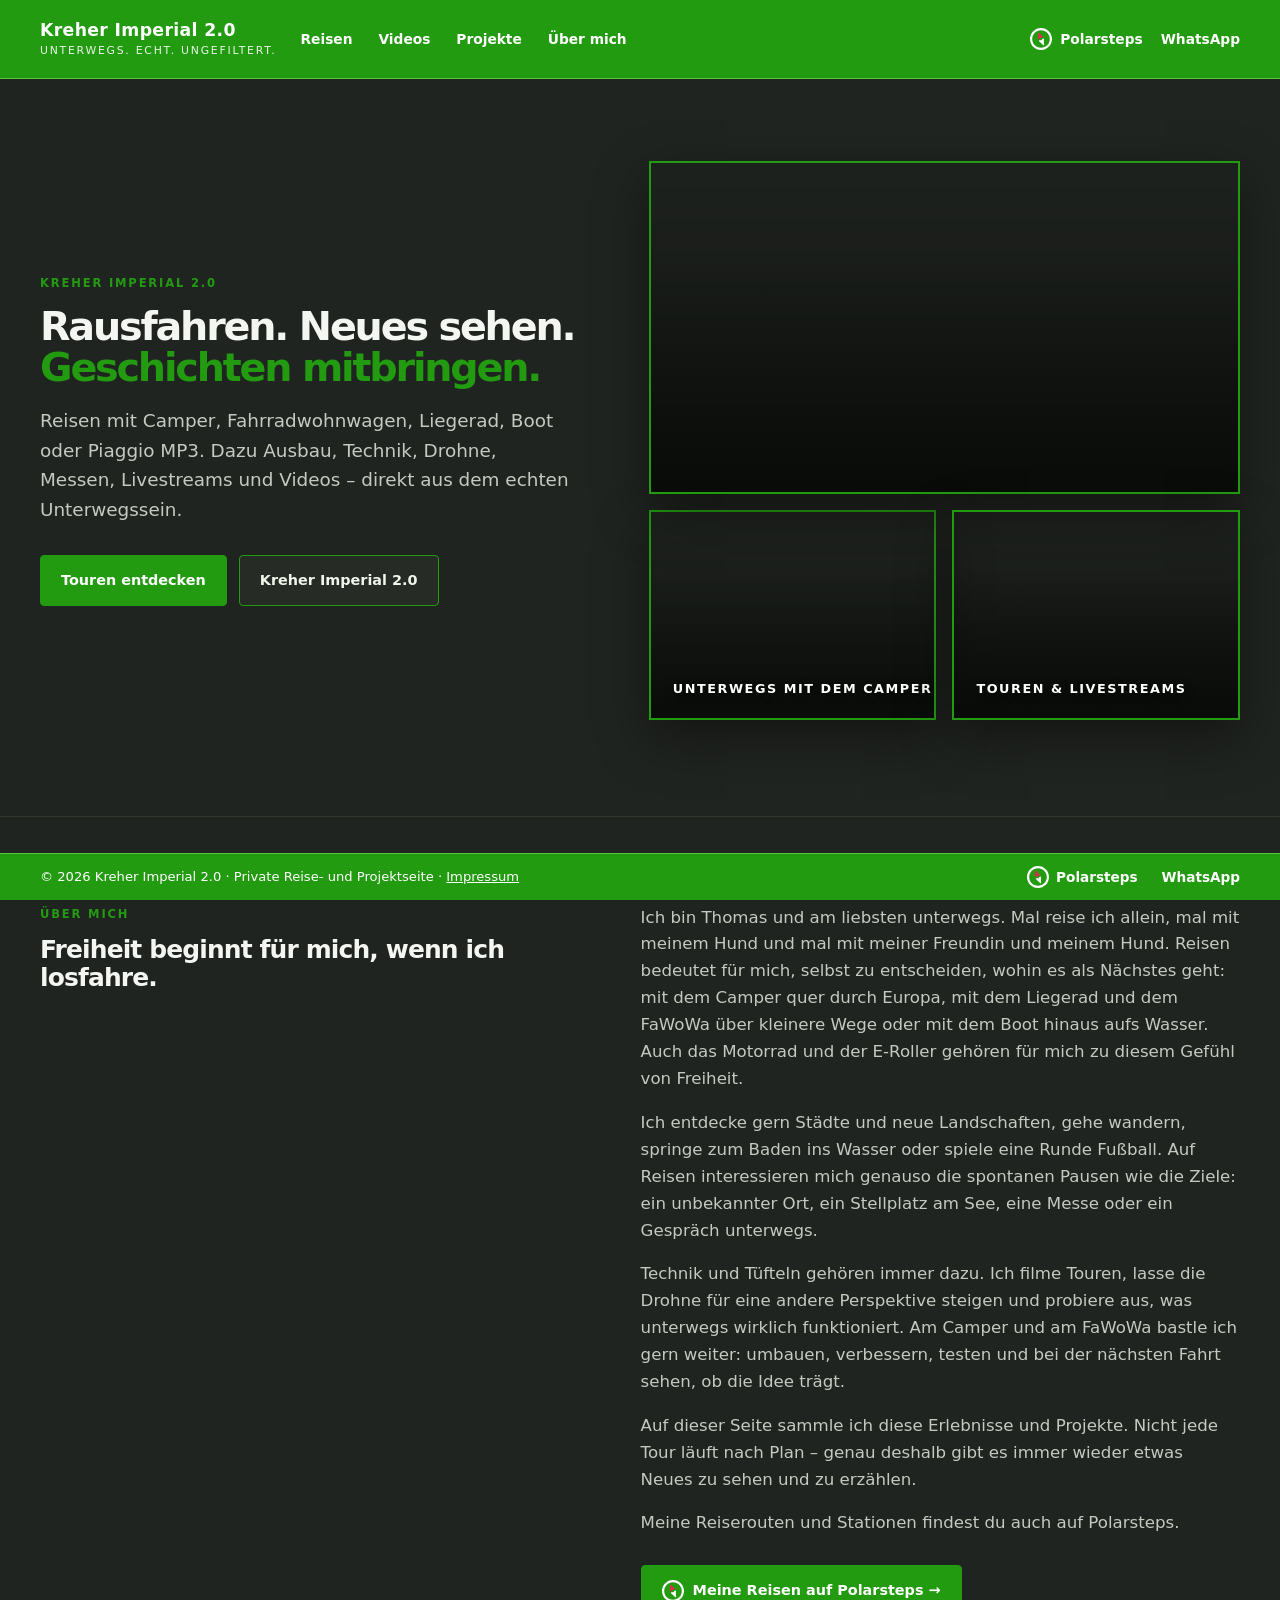
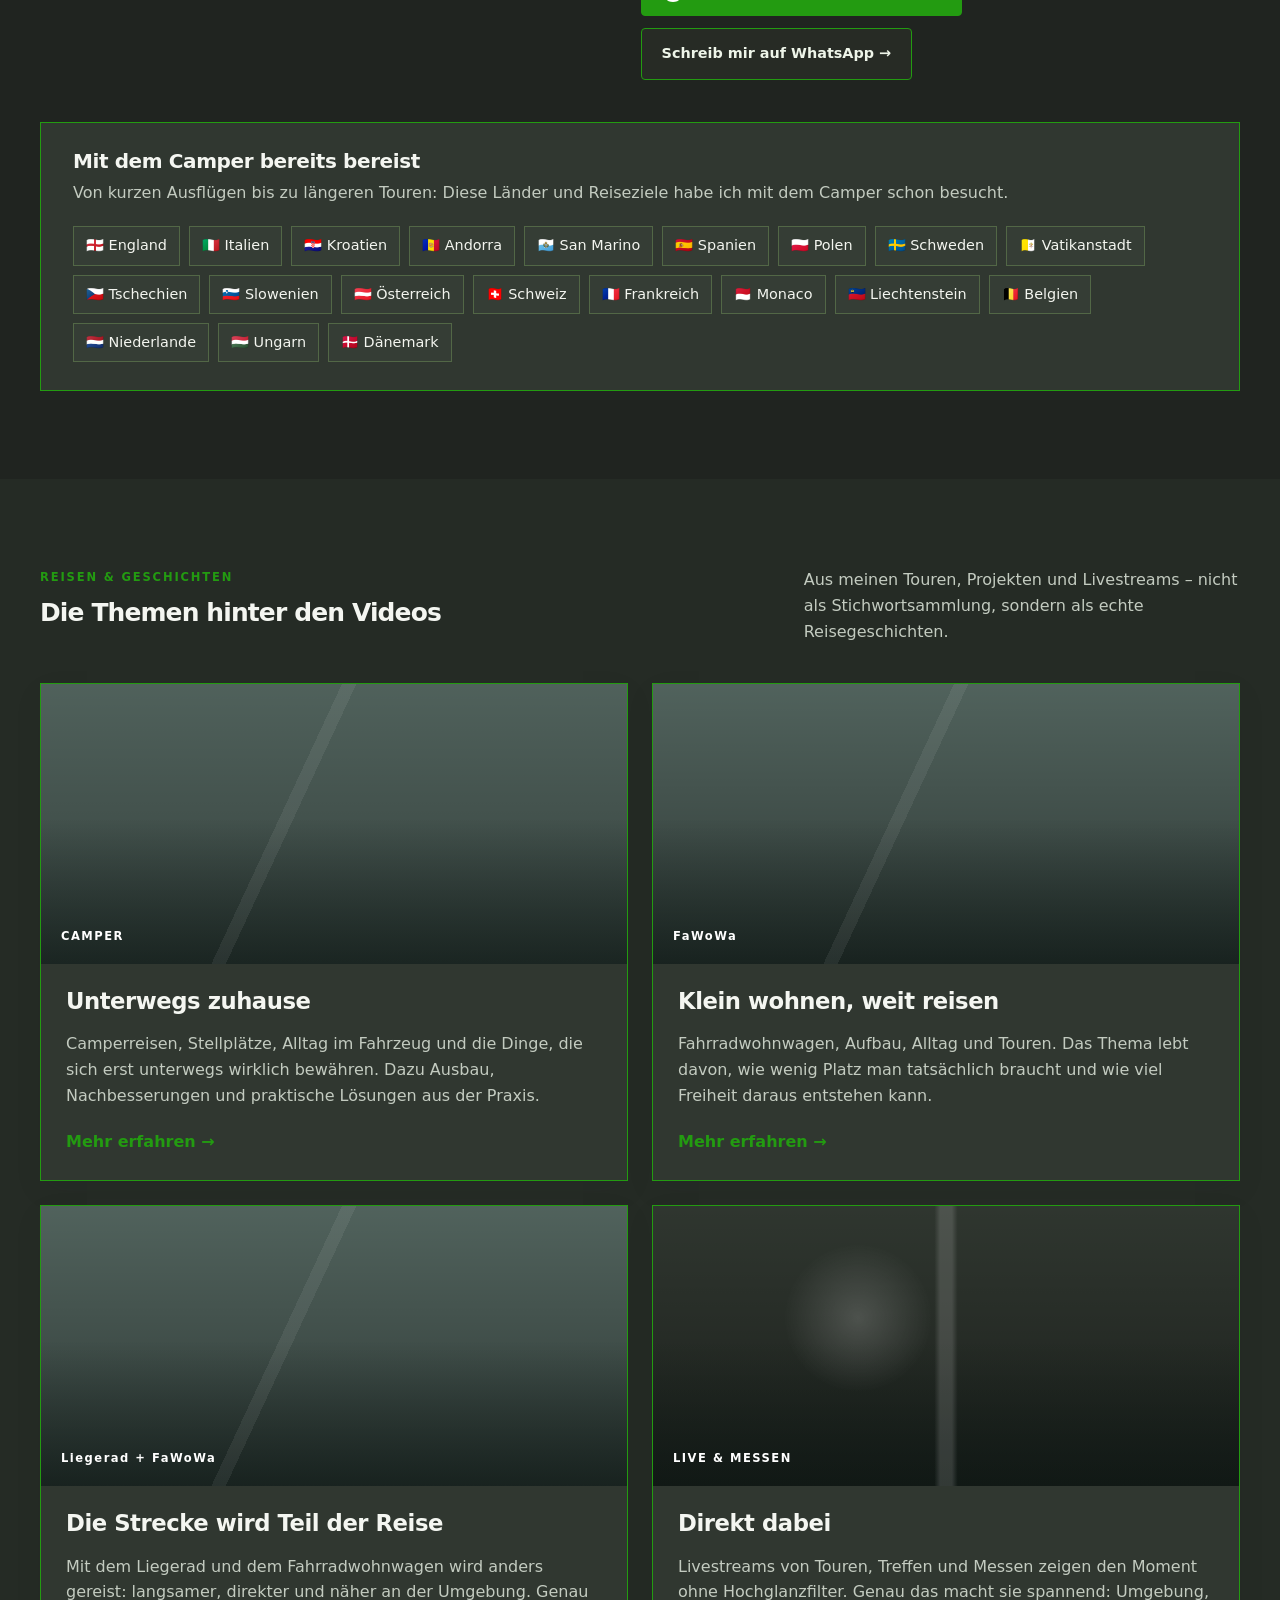
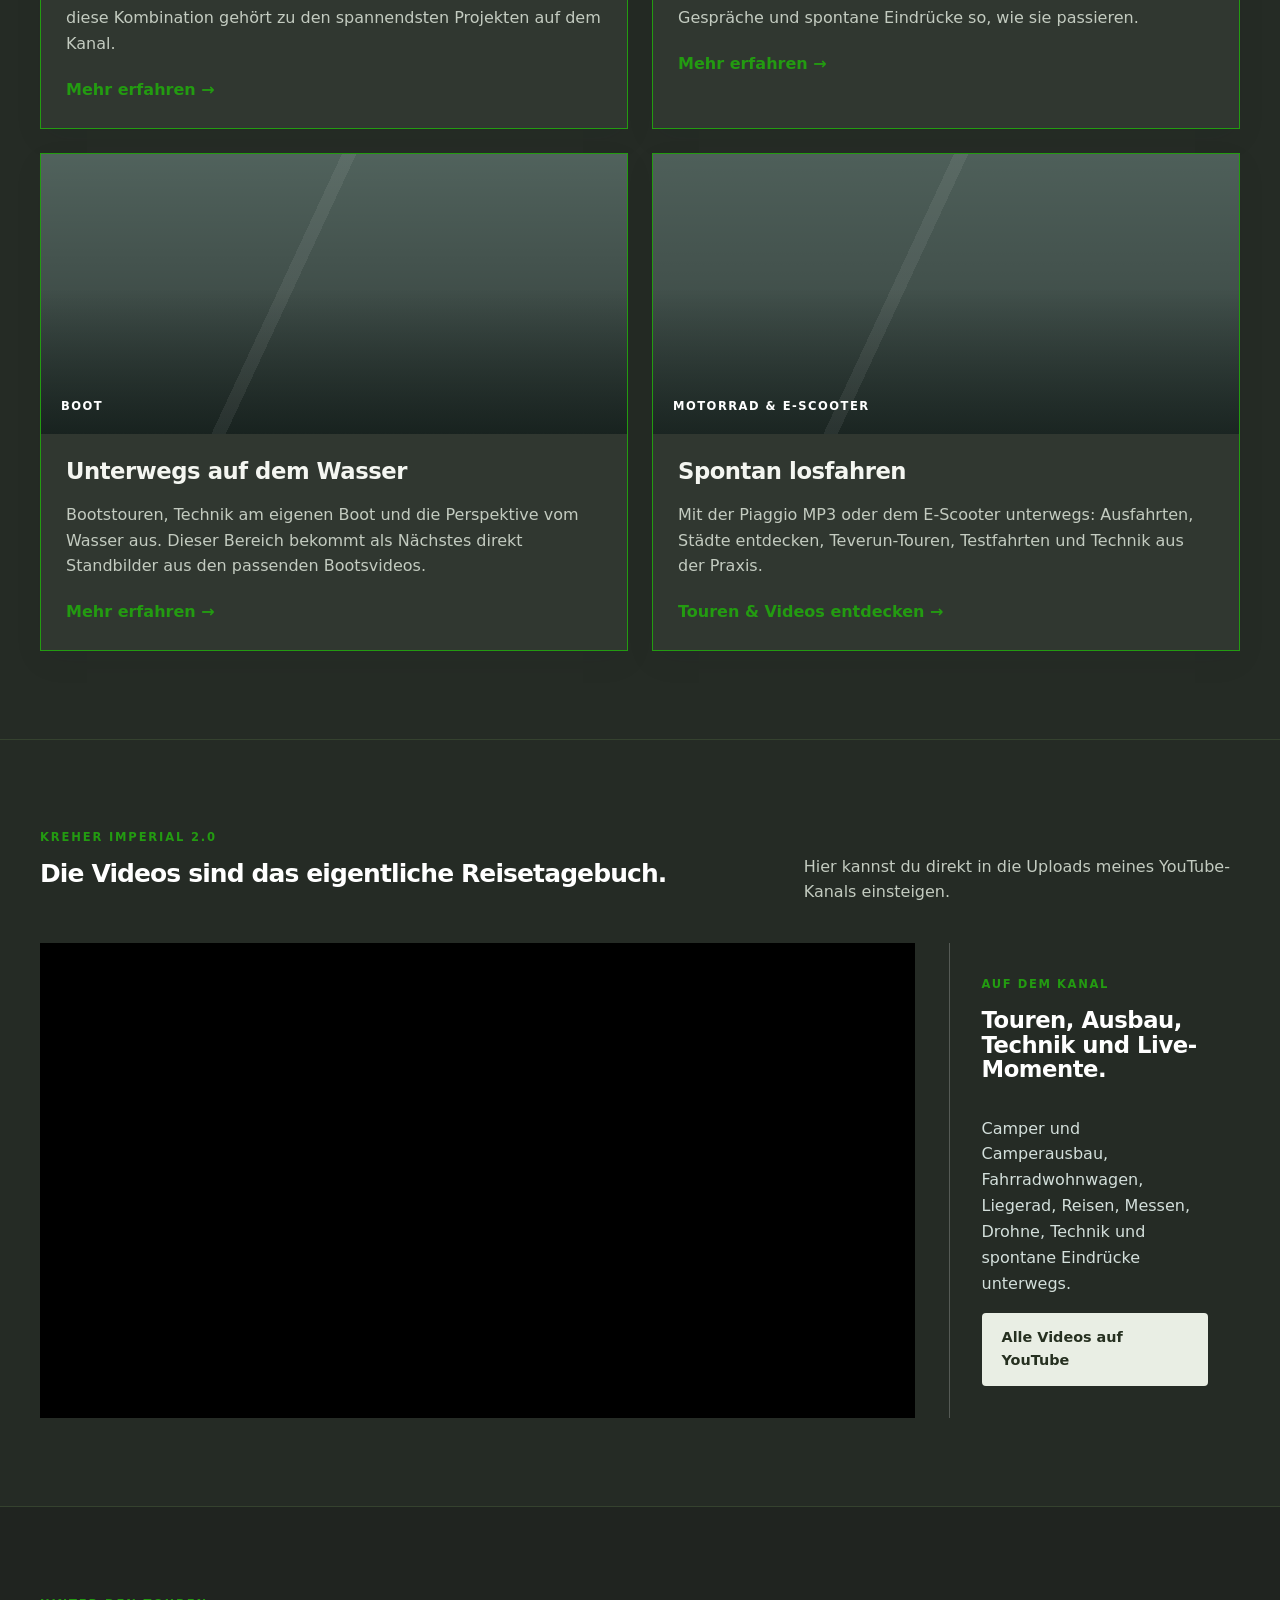
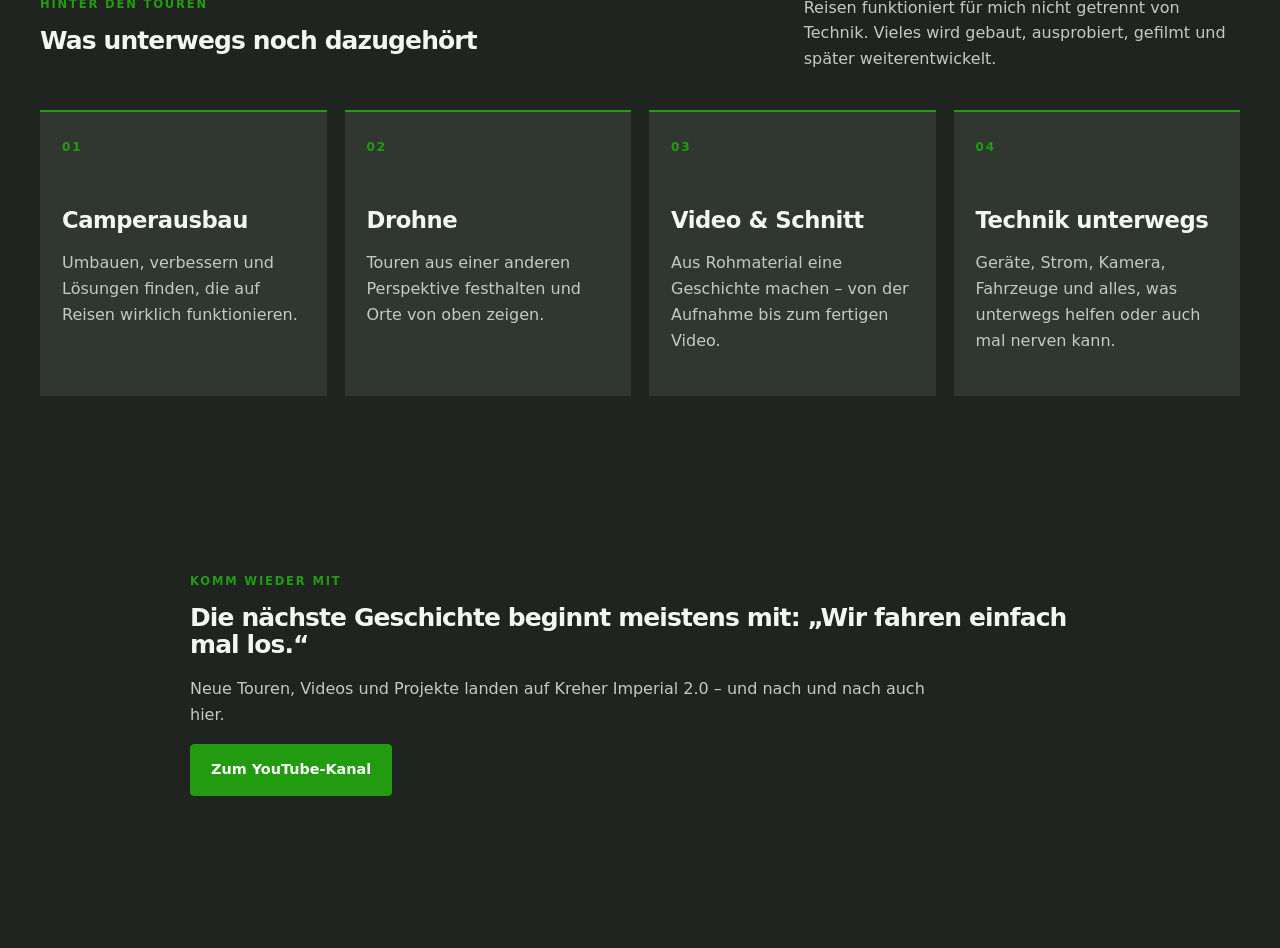
==== index.html @ 3fa36426 "Replace old video iframe with new video iframe" ====
<!doctype html>
<html lang="de">
<head>
<meta charset="utf-8">
<meta name="viewport" content="width=device-width,initial-scale=1">
<link rel="icon" type="image/svg+xml" href="favicon.svg?v=5">
<link rel="manifest" href="site.webmanifest">
<meta name="application-name" content="Kreher Imperial 2.0">
<meta name="apple-mobile-web-app-title" content="Kreher Imperial 2.0">
<meta name="theme-color" content="#239B11">
<meta name="description" content="Kreher Imperial 2.0 – Reisen mit Camper, Fahrradwohnwagen, Liegerad, Boot und Piaggio MP3. Touren, Livestreams, Videos und Projekte.">
<title>Kreher Imperial 2.0 | Komm mit auf Tour</title>
<link rel="stylesheet" href="styles.css?v=34">
</head>
<body>
<header class="site-header">
  <div class="wrap nav-wrap">
    <a class="brand" href="#top"><strong>Kreher Imperial 2.0</strong><span>Unterwegs. Echt. Ungefiltert.</span></a>
    <button class="menu-toggle" aria-expanded="false" aria-controls="mainnav">Menü</button>
    <nav id="mainnav" class="mainnav">
      <a href="#stories">Reisen</a>
      <a href="#video">Videos</a>
      <a href="#projekte">Projekte</a>
      <a href="#about">Über mich</a>
    </nav>
  </div>
</header>

<main id="top">
<section class="hero">
  <div class="wrap hero-grid">
    <div class="hero-copy">
      <p class="eyebrow">Kreher Imperial 2.0</p>
      <h1>Rausfahren. Neues sehen.<br><span>Geschichten mitbringen.</span></h1>
      <p class="lead">Reisen mit Camper, Fahrradwohnwagen, Liegerad, Boot oder Piaggio MP3. Dazu Ausbau, Technik, Drohne, Messen, Livestreams und Videos – direkt aus dem echten Unterwegssein.</p>
      <div class="actions">
        <a class="btn btn-primary" href="#stories">Touren entdecken</a>
        <a class="btn btn-secondary" href="https://www.youtube.com/@Kreher-Imperial-2.0" target="_blank" rel="noopener">Kreher Imperial 2.0</a>
      </div>
    </div>
    <div class="hero-media" aria-label="Reisefotografie">
      <a class="hero-shot shot-main" href="camper.html"><span>Unterwegs mit dem Camper</span></a>
      <div class="hero-shot shot-small-a hero-latest-video" aria-label="Neuestes Video: Neuer Controller">
<iframe id="hero-latest-player" src="https://www.youtube.com/embed/ac0qW1LdM8Q?autoplay=1&amp;mute=1&amp;playsinline=1&amp;cc_load_policy=0&amp;rel=0&amp;enablejsapi=1&amp;origin=https%3A%2F%2Fthomas-reh.de" title="Neuestes Video: Neuer Controller" allow="autoplay; encrypted-media; picture-in-picture; fullscreen" sandbox="allow-scripts allow-same-origin allow-presentation" allowfullscreen style="position:absolute;inset:0;width:100%;height:100%;border:0;z-index:2;"></iframe></div>
      <a class="hero-shot shot-small-b" href="live-messen.html"><span>Touren & Livestreams</span></a>
    </div>
  </div>
</section>

<section class="section intro" id="about">
  <div class="wrap">
    <div class="intro-grid">
      <div>
        <p class="eyebrow">Über mich</p>
        <h2>Freiheit beginnt für mich, wenn ich losfahre.</h2>
      </div>
      <div class="prose">
        <p>Ich bin Thomas und am liebsten unterwegs. Mal reise ich allein, mal mit meinem Hund und mal mit meiner Freundin und meinem Hund. Reisen bedeutet für mich, selbst zu entscheiden, wohin es als Nächstes geht: mit dem Camper quer durch Europa, mit dem Liegerad und dem FaWoWa über kleinere Wege oder mit dem Boot hinaus aufs Wasser. Auch das Motorrad und der E-Roller gehören für mich zu diesem Gefühl von Freiheit.</p>
        <p>Ich entdecke gern Städte und neue Landschaften, gehe wandern, springe zum Baden ins Wasser oder spiele eine Runde Fußball. Auf Reisen interessieren mich genauso die spontanen Pausen wie die Ziele: ein unbekannter Ort, ein Stellplatz am See, eine Messe oder ein Gespräch unterwegs.</p>
        <p>Technik und Tüfteln gehören immer dazu. Ich filme Touren, lasse die Drohne für eine andere Perspektive steigen und probiere aus, was unterwegs wirklich funktioniert. Am Camper und am FaWoWa bastle ich gern weiter: umbauen, verbessern, testen und bei der nächsten Fahrt sehen, ob die Idee trägt.</p>
        <p>Auf dieser Seite sammle ich diese Erlebnisse und Projekte. Nicht jede Tour läuft nach Plan – genau deshalb gibt es immer wieder etwas Neues zu sehen und zu erzählen.</p>
        <p>Meine Reiserouten und Stationen findest du auch auf Polarsteps.</p>
        <div class="youtube-links"><a class="btn btn-primary" href="https://www.polarsteps.com/CamperRuby" target="_blank" rel="noopener">Meine Reisen auf Polarsteps →</a></div>
      </div>
    </div>
    <div class="visited-countries">
      <h3>Mit dem Camper bereits bereist</h3>
      <p>Von kurzen Ausflügen bis zu längeren Touren: Diese Länder und Reiseziele habe ich mit dem Camper schon besucht.</p>
      <ul><li><span aria-hidden="true">🏴󠁧󠁢󠁥󠁮󠁧󠁿</span> England</li><li><span aria-hidden="true">🇮🇹</span> Italien</li><li><span aria-hidden="true">🇭🇷</span> Kroatien</li><li><span aria-hidden="true">🇦🇩</span> Andorra</li><li><span aria-hidden="true">🇸🇲</span> San Marino</li><li><span aria-hidden="true">🇪🇸</span> Spanien</li><li><span aria-hidden="true">🇵🇱</span> Polen</li><li><span aria-hidden="true">🇸🇪</span> Schweden</li><li><span aria-hidden="true">🇻🇦</span> Vatikanstadt</li><li><span aria-hidden="true">🇨🇿</span> Tschechien</li><li><span aria-hidden="true">🇸🇮</span> Slowenien</li><li><span aria-hidden="true">🇦🇹</span> Österreich</li><li><span aria-hidden="true">🇨🇭</span> Schweiz</li><li><span aria-hidden="true">🇫🇷</span> Frankreich</li><li><span aria-hidden="true">🇲🇨</span> Monaco</li><li><span aria-hidden="true">🇱🇮</span> Liechtenstein</li><li><span aria-hidden="true">🇧🇪</span> Belgien</li><li><span aria-hidden="true">🇳🇱</span> Niederlande</li><li><span aria-hidden="true">🇭🇺</span> Ungarn</li><li><span aria-hidden="true">🇩🇰</span> Dänemark</li></ul>
    </div>
  </div>
</section>

<section class="section stories" id="stories">
  <div class="wrap">
    <div class="section-head">
      <div><p class="eyebrow">Reisen & Geschichten</p><h2>Die Themen hinter den Videos</h2></div>
      <p>Aus meinen Touren, Projekten und Livestreams – nicht als Stichwortsammlung, sondern als echte Reisegeschichten.</p>
    </div>

    <div class="story-grid">
      <a class="story-card story-camper" href="camper.html">
  <div class="story-image"><span class="story-kicker">Camper</span></div>
  <div class="story-body">
    <h3>Unterwegs zuhause</h3>
    <p>Camperreisen, Stellplätze, Alltag im Fahrzeug und die Dinge, die sich erst unterwegs wirklich bewähren. Dazu Ausbau, Nachbesserungen und praktische Lösungen aus der Praxis.</p>
    <span class="story-link">Mehr erfahren →</span>
  </div>
</a>

      <a class="story-card story-fawowa" href="fahrradwohnwagen.html">
  <div class="story-image"><span class="story-kicker keep-case">FaWoWa</span></div>
  <div class="story-body">
    <h3>Klein wohnen, weit reisen</h3>
    <p>Fahrradwohnwagen, Aufbau, Alltag und Touren. Das Thema lebt davon, wie wenig Platz man tatsächlich braucht und wie viel Freiheit daraus entstehen kann.</p>
    <span class="story-link">Mehr erfahren →</span>
  </div>
</a>

      <a class="story-card story-recumbent" href="liegerad-fawowa.html">
  <div class="story-image"><span class="story-kicker keep-case">Liegerad + FaWoWa</span></div>
  <div class="story-body">
    <h3>Die Strecke wird Teil der Reise</h3>
    <p>Mit dem Liegerad und dem Fahrradwohnwagen wird anders gereist: langsamer, direkter und näher an der Umgebung. Genau diese Kombination gehört zu den spannendsten Projekten auf dem Kanal.</p>
    <span class="story-link">Mehr erfahren →</span>
  </div>
</a>

      <a class="story-card story-live" href="live-messen.html">
  <div class="story-image"><span class="story-kicker">Live & Messen</span></div>
  <div class="story-body">
    <h3>Direkt dabei</h3>
    <p>Livestreams von Touren, Treffen und Messen zeigen den Moment ohne Hochglanzfilter. Genau das macht sie spannend: Umgebung, Gespräche und spontane Eindrücke so, wie sie passieren.</p>
    <span class="story-link">Mehr erfahren →</span>
  </div>
</a>

      <a class="story-card story-boat" href="boot-wasser.html">
  <div class="story-image"><span class="story-kicker">Boot</span></div>
  <div class="story-body">
    <h3>Unterwegs auf dem Wasser</h3>
    <p>Bootstouren, Technik am eigenen Boot und die Perspektive vom Wasser aus. Dieser Bereich bekommt als Nächstes direkt Standbilder aus den passenden Bootsvideos.</p>
    <span class="story-link">Mehr erfahren →</span>
  </div>
</a>

      <a class="story-card story-road" href="piaggio-mp3.html">
  <div class="story-image" style="background-image:linear-gradient(180deg,rgba(0,0,0,.05),rgba(0,0,0,.35)),url('https://i.ytimg.com/vi/Qse3I2j4xMI/hqdefault.jpg')"><span class="story-kicker">Motorrad & E-Scooter</span></div>
  <div class="story-body">
    <h3>Spontan losfahren</h3>
    <p>Mit der Piaggio MP3 oder dem E-Scooter unterwegs: Ausfahrten, Städte entdecken, Teverun-Touren, Testfahrten und Technik aus der Praxis.</p>
    <span class="story-link">Touren & Videos entdecken →</span>
  </div>
</a>
    </div>
  </div>
</section>

<section class="section video-section" id="video">
  <div class="wrap">
    <div class="section-head video-head">
      <div><p class="eyebrow light">Kreher Imperial 2.0</p><h2>Die Videos sind das eigentliche Reisetagebuch.</h2></div>
      <p>Hier kannst du direkt in die Uploads meines YouTube-Kanals einsteigen.</p>
    </div>
    <div class="video-shell">
      <div class="video-frame">
        <iframe
          data-src="https://www.youtube.com/embed/i9wItnbXH6Y?autoplay=1&mute=1&playsinline=1&rel=0"
          src="about:blank"
          title="Kreher Imperial 2.0 – neuestes Video"
          loading="lazy"
          allow="autoplay; encrypted-media; picture-in-picture; web-share"
          allowfullscreen></iframe>
      </div>
      <div class="video-side">
        <span class="video-label">Auf dem Kanal</span>
        <h3>Touren, Ausbau, Technik und Live-Momente.</h3>
        <p>Camper und Camperausbau, Fahrradwohnwagen, Liegerad, Reisen, Messen, Drohne, Technik und spontane Eindrücke unterwegs.</p>
        <a class="btn btn-light" href="https://www.youtube.com/@Kreher-Imperial-2.0" target="_blank" rel="noopener">Alle Videos auf YouTube</a>
      </div>
    </div>
  </div>
</section>

<section class="section projects" id="projekte">
  <div class="wrap">
    <div class="section-head">
      <div><p class="eyebrow">Hinter den Touren</p><h2>Was unterwegs noch dazugehört</h2></div>
      <p>Reisen funktioniert für mich nicht getrennt von Technik. Vieles wird gebaut, ausprobiert, gefilmt und später weiterentwickelt.</p>
    </div>
    <div class="project-grid">
      <div class="project"><span>01</span><h3>Camperausbau</h3><p>Umbauen, verbessern und Lösungen finden, die auf Reisen wirklich funktionieren.</p></div>
      <div class="project"><span>02</span><h3>Drohne</h3><p>Touren aus einer anderen Perspektive festhalten und Orte von oben zeigen.</p></div>
      <div class="project"><span>03</span><h3>Video & Schnitt</h3><p>Aus Rohmaterial eine Geschichte machen – von der Aufnahme bis zum fertigen Video.</p></div>
      <div class="project"><span>04</span><h3>Technik unterwegs</h3><p>Geräte, Strom, Kamera, Fahrzeuge und alles, was unterwegs helfen oder auch mal nerven kann.</p></div>
    </div>
  </div>
</section>

<section class="section closing">
  <div class="wrap closing-box">
    <p class="eyebrow">Komm wieder mit</p>
    <h2>Die nächste Geschichte beginnt meistens mit: „Wir fahren einfach mal los.“</h2>
    <p>Neue Touren, Videos und Projekte landen auf Kreher Imperial 2.0 – und nach und nach auch hier.</p>
    <a class="btn btn-primary" href="https://www.youtube.com/@Kreher-Imperial-2.0" target="_blank" rel="noopener">Zum YouTube-Kanal</a>
  </div>
</section>
</main>

<footer class="site-footer"><div class="wrap"><p>© <span id="year"></span> Kreher Imperial 2.0 · Private Reise- und Projektseite · <a href="impressum.html">Impressum</a></p></div></footer>
<script src="script.js?v=35"></script>
</body>
</html>
---- styles.css ----
:root{--ink:#2f2d27;--muted:#746d61;--paper:#d6c5a5;--white:#f8f3e9;--forest:#5c5842;--forest2:#726b50;--accent:#956a43;--line:#c5b79e;--shadow:0 24px 60px rgba(67,57,42,.16)}
*{box-sizing:border-box}html{scroll-behavior:smooth;scroll-padding-top:78px}body{margin:0;font-family:Inter,ui-sans-serif,system-ui,-apple-system,"Segoe UI",sans-serif;color:var(--ink);background:#d6c5a5;line-height:1.62}a{color:inherit}.wrap{width:min(1200px,calc(100% - 44px));margin:auto}.site-header{position:sticky;top:0;z-index:20;background:rgba(239,231,215,.94);border-bottom:1px solid var(--line);backdrop-filter:blur(14px)}.nav-wrap{min-height:78px;display:flex;align-items:center;justify-content:space-between;gap:24px}.brand{display:flex;flex-direction:column;text-decoration:none;line-height:1.05}.brand strong{font-size:1.08rem;letter-spacing:.02em}.brand span{font-size:.68rem;text-transform:uppercase;letter-spacing:.16em;color:var(--muted);margin-top:6px}.mainnav{display:flex;gap:26px}.mainnav a{text-decoration:none;font-size:.86rem;font-weight:750}.menu-toggle{display:none}.hero{padding:82px 0 96px;background:linear-gradient(135deg,#d8c7a9 0%,#ede4d4 58%,#c7b28b 100%)}.hero-grid{display:grid;grid-template-columns:.95fr 1.05fr;gap:74px;align-items:center}.eyebrow{margin:0 0 13px;text-transform:uppercase;letter-spacing:.16em;font-size:.72rem;font-weight:900;color:var(--accent)}.eyebrow.light{color:#e8b18d}h1,h2,h3{margin:0 0 18px;line-height:1.08}h1{font-size:clamp(2.35rem,4.4vw,4.5rem);letter-spacing:-.055em;font-weight:780}h1 span{color:var(--forest)}h2{font-size:clamp(2rem,3.5vw,3.5rem);letter-spacing:-.035em}h3{font-size:1.42rem;letter-spacing:-.02em}.lead{max-width:710px;font-size:1.15rem;color:#536066}.actions{display:flex;gap:12px;flex-wrap:wrap;margin-top:30px}.btn{display:inline-flex;align-items:center;justify-content:center;text-decoration:none;padding:13px 20px;border-radius:4px;font-weight:800;font-size:.9rem;transition:.2s ease}.btn:hover{transform:translateY(-2px)}.btn-primary{background:var(--forest);color:#fff}.btn-secondary{border:1px solid #8f9794;background:transparent}.btn-light{background:#fff;color:var(--forest)}.hero-media{display:grid;grid-template-columns:1.15fr .85fr;grid-template-rows:1fr 1fr;gap:14px;min-height:520px}.hero-shot{position:relative;overflow:hidden;background:#64736e;box-shadow:var(--shadow)}.hero-shot:before{content:"";position:absolute;inset:0;background:linear-gradient(180deg,transparent 42%,rgba(7,19,16,.68))}.hero-shot span{position:absolute;left:22px;bottom:18px;color:#fff;font-size:.85rem;text-transform:uppercase;letter-spacing:.09em;font-weight:850}.shot-main{grid-row:1/3;background:linear-gradient(145deg,#acc1ba 0%,#6f8d80 42%,#334d43 100%)}.shot-main:after{content:"";position:absolute;width:62%;height:29%;left:17%;bottom:16%;border:2px solid rgba(255,255,255,.7);border-radius:3px 3px 16px 16px;box-shadow:30px 18px 0 -27px #fff,-36px 18px 0 -27px #fff}.shot-small-a{background:linear-gradient(155deg,#b7a992,#766b58)}.shot-small-a:after{content:"";position:absolute;left:17%;right:17%;bottom:32%;height:2px;background:rgba(255,255,255,.75);transform:rotate(-7deg);box-shadow:0 -14px 0 rgba(255,255,255,.22)}.shot-small-b{background:linear-gradient(155deg,#738b97,#263e49)}.shot-small-b:after{content:"";position:absolute;width:70px;height:44px;border:2px solid rgba(255,255,255,.75);left:50%;top:42%;transform:translate(-50%,-50%);box-shadow:0 0 0 10px rgba(255,255,255,.08)}.section{padding:88px 0}.intro{background:#e9dfcc}.intro-grid{display:grid;grid-template-columns:.92fr 1.08fr;gap:90px}.prose p{margin-top:0;color:var(--muted);font-size:1.04rem}.stories{background:#cfbd99}.section-head{display:grid;grid-template-columns:1fr .62fr;gap:60px;align-items:end;margin-bottom:38px}.section-head>p{margin:0;color:var(--muted)}.story-grid{display:grid;grid-template-columns:repeat(2,1fr);gap:24px}.story-card{display:block;background:#fff;border:1px solid var(--line);box-shadow:0 10px 30px rgba(22,40,35,.05);text-decoration:none;color:inherit;transition:transform .22s ease,box-shadow .22s ease}.story-card:hover{transform:translateY(-5px);box-shadow:0 18px 42px rgba(22,40,35,.12)}.story-image{height:280px;position:relative;overflow:hidden;background:#5d6c66}.story-image:before{content:"";position:absolute;inset:0;background:linear-gradient(180deg,transparent 48%,rgba(10,20,17,.62))}.story-image:after{content:"";position:absolute;inset:0;opacity:.45;background-image:linear-gradient(115deg,transparent 0 42%,rgba(255,255,255,.15) 42% 44%,transparent 44% 100%)}.story-kicker{position:absolute;z-index:2;left:20px;bottom:18px;color:#fff;text-transform:uppercase;letter-spacing:.13em;font-size:.72rem;font-weight:900}.story-body{padding:25px}.story-body p{color:var(--muted)}.story-body a{text-decoration:none;font-weight:850;color:var(--forest)}.story-camper .story-image{background-image:linear-gradient(180deg,rgba(0,0,0,.02),rgba(0,0,0,.38)),url("https://images.unsplash.com/photo-1612806317627-299ebcd16398?auto=format&fit=crop&q=82&w=1400");background-size:cover;background-position:center}.story-fawowa .story-image{background-image:linear-gradient(180deg,rgba(0,0,0,.02),rgba(0,0,0,.38)),url("https://commons.wikimedia.org/wiki/Special:Redirect/file/Recumbent_trailer_bike.jpg");background-size:cover;background-position:center}.story-recumbent .story-image{background-image:linear-gradient(180deg,rgba(0,0,0,.02),rgba(0,0,0,.42)),url("https://commons.wikimedia.org/wiki/Special:Redirect/file/Recumbent_Bike_and_Trailer_-_Flickr_-_brewbooks.jpg");background-size:cover;background-position:center}.story-live .story-image{background:linear-gradient(125deg,#37444b,#78878f);position:relative}.story-live .story-image:after{content:"";position:absolute;inset:0;background:radial-gradient(circle at 35% 40%,rgba(255,255,255,.22),transparent 18%),linear-gradient(90deg,transparent 48%,rgba(255,255,255,.18) 49% 51%,transparent 52%);opacity:.8}.story-boat .story-image{background-image:linear-gradient(180deg,rgba(0,0,0,.02),rgba(0,0,0,.4)),url("https://images.unsplash.com/photo-1727813660088-4e751f96700c?auto=format&fit=crop&q=82&w=1400");background-size:cover;background-position:center}.story-road .story-image{background-image:linear-gradient(180deg,rgba(0,0,0,.02),rgba(0,0,0,.4)),url("https://media.motorbox.com/image/piaggio-mp3-500-hpe-sport-advanced-2021/7/1/8/718076/718076-16x9-lg.jpg");background-size:cover;background-position:center}.video-section{background:#504c39;color:#fff}.video-section h2,.video-section h3{color:#fff}.video-head>p{color:#c7d6d1}.video-shell{display:grid;grid-template-columns:1.5fr .5fr;gap:34px;align-items:stretch}.video-frame{background:#000;min-height:460px}.video-frame iframe{display:block;width:100%;height:100%;min-height:460px;border:0}.video-side{padding:32px;border-left:1px solid rgba(255,255,255,.22);display:flex;flex-direction:column;justify-content:center}.video-side p{color:#d3dfdb}.video-label{font-size:.72rem;text-transform:uppercase;letter-spacing:.14em;color:#e8b18d;font-weight:900;margin-bottom:14px}.projects{background:#e7dcc7}.project-grid{display:grid;grid-template-columns:repeat(4,1fr);gap:18px}.project{padding:26px 22px;border-top:1px solid var(--ink);background:#f8f8f5;min-height:230px}.project span{display:block;font-size:.75rem;letter-spacing:.15em;color:var(--accent);font-weight:900;margin-bottom:50px}.project p{color:var(--muted)}.closing{background:linear-gradient(180deg,#dfd1b5,#c5b089)}.closing-box{max-width:900px}.closing-box p{color:var(--muted);max-width:760px}.site-footer{padding:26px 0;background:#2f3026;color:#cfd8d4;font-size:.82rem}.site-footer p{margin:0}@media(max-width:950px){.hero-grid,.intro-grid,.section-head,.video-shell{grid-template-columns:1fr;gap:38px}.hero-media{min-height:430px}.video-side{border-left:0;border-top:1px solid rgba(255,255,255,.22);padding-left:0}.project-grid{grid-template-columns:repeat(2,1fr)}}@media(max-width:720px){.wrap{width:min(100% - 28px,1200px)}.nav-wrap{min-height:70px}.menu-toggle{display:block;border:1px solid var(--line);background:#fff;padding:8px 10px;font-weight:800}.mainnav{display:none;position:absolute;top:70px;left:14px;right:14px;background:#fff;border:1px solid var(--line);padding:10px;box-shadow:var(--shadow);flex-direction:column}.mainnav.open{display:flex}.mainnav a{padding:9px}.hero{padding:52px 0 64px}h1{font-size:3.25rem}.hero-media{grid-template-columns:1fr 1fr;grid-template-rows:280px 170px;min-height:auto}.shot-main{grid-column:1/3;grid-row:auto}.story-grid,.project-grid{grid-template-columns:1fr}.story-image{height:230px}.section{padding:62px 0}.video-frame,.video-frame iframe{min-height:260px}}.story-link{display:inline-block;margin-top:4px;font-weight:850;color:var(--forest)}.credits{margin-top:7px!important;color:#8e9995;font-size:.72rem}.story-image{background-color:#52645e}
/* FaWoWa-Farbwelt und Unterseiten */
.story-card{background:#f4eddf;border-color:#bcae94}
.story-camper .story-image{background-image:linear-gradient(180deg,rgba(0,0,0,.02),rgba(0,0,0,.42)),url("https://i.ytimg.com/vi/mwtZ7xJ3tVI/maxresdefault.jpg");background-size:cover;background-position:center}
.story-fawowa .story-image{background-image:linear-gradient(180deg,rgba(0,0,0,.02),rgba(0,0,0,.42)),url("https://i.ytimg.com/vi/w3XPJ10hKvE/maxresdefault.jpg");background-size:cover;background-position:center}
.story-recumbent .story-image{background-image:linear-gradient(180deg,rgba(0,0,0,.02),rgba(0,0,0,.42)),url("https://i.ytimg.com/vi/HbwRN_mLt3s/maxresdefault.jpg");background-size:cover;background-position:center}
.story-live .story-image{background-image:linear-gradient(180deg,rgba(0,0,0,.02),rgba(0,0,0,.42)),url("https://i.ytimg.com/vi/hNsziI0r1Ak/maxresdefault.jpg");background-size:cover;background-position:center}
.story-boat .story-image{background-image:linear-gradient(180deg,rgba(0,0,0,.02),rgba(0,0,0,.42)),url("https://i.ytimg.com/vi/fCkbHHlo5Jg/maxresdefault.jpg");background-size:cover;background-position:center}
.detail-hero{padding:72px 0 48px;background:linear-gradient(135deg,#d8c7a9,#eee5d5)}
.detail-grid{display:grid;grid-template-columns:1.05fr .95fr;gap:55px;align-items:center}
.detail-image{min-height:420px;background-size:cover;background-position:center;box-shadow:var(--shadow)}
.detail-copy p{color:var(--muted)}
.detail-section{padding:70px 0;background:#e9dfcc}
.detail-section.alt{background:#d2c19f}
.detail-text{max-width:860px}
.detail-text p{color:var(--muted)}
.media-grid{display:grid;grid-template-columns:repeat(3,1fr);gap:18px;margin-top:28px}
.media-card{background:#f7f1e6;border:1px solid var(--line)}
.media-card img{display:block;width:100%;aspect-ratio:16/9;object-fit:cover}
.media-card div{padding:18px}
.media-card h3{font-size:1.1rem;margin-bottom:8px}
.media-card p{font-size:.92rem;color:var(--muted);margin:0}
.youtube-links{display:flex;gap:12px;flex-wrap:wrap;margin-top:28px}
.back-link{display:inline-block;margin-bottom:20px;text-decoration:none;font-weight:800;color:var(--forest)}
@media(max-width:900px){.detail-grid,.media-grid{grid-template-columns:1fr}.detail-image{min-height:300px}}

/* Schwarz-gruene FaWoWa-Optik */
:root{
  --ink:#f3f5ef;
  --muted:#b3baae;
  --paper:#101310;
  --white:#f4f6f1;
  --forest:#70845a;
  --forest2:#879c6e;
  --accent:#94a978;
  --line:#3c4a35;
  --shadow:0 24px 60px rgba(0,0,0,.42)
}
body{background:#0b0d0b;color:var(--ink)}
.site-header{background:rgba(10,12,10,.94);border-bottom:1px solid #35422f}
.brand strong,.mainnav a{color:#f4f6f1}
.brand span{color:#9ea995}
.menu-toggle{background:#111511;color:#eaf0e5;border-color:#42523a}
.mainnav{background:#0d100d}
.hero{background:
  radial-gradient(circle at 78% 18%,rgba(112,132,90,.18),transparent 26%),
  linear-gradient(145deg,#080a08 0%,#111511 58%,#171c15 100%);
  border-bottom:1px solid #2f392b
}
.hero-copy .lead{color:#b7beb3}
h1,h2,h3{color:#f4f6f1}
h1 span{color:#8fa674}
.eyebrow{color:#93aa77}
.btn-primary{background:#70845a;color:#fff;border:1px solid #8ba173}
.btn-secondary{border:1px solid #536448;background:rgba(112,132,90,.08);color:#e9eee4}
.btn-light{background:#e9eee4;color:#263020}
.hero-media{gap:16px}
.hero-shot{display:block;text-decoration:none;border:2px solid #657a52;box-shadow:0 18px 50px rgba(0,0,0,.42);transition:transform .22s ease,border-color .22s ease,box-shadow .22s ease;background-size:cover;background-position:center}
.hero-shot:hover{transform:translateY(-4px);border-color:#91aa72;box-shadow:0 24px 64px rgba(0,0,0,.5)}
.hero-shot:before{background:linear-gradient(180deg,rgba(0,0,0,.04) 28%,rgba(5,8,5,.78) 100%)}
.hero-shot span{font-size:.8rem;letter-spacing:.12em;text-shadow:0 2px 8px rgba(0,0,0,.65)}
.shot-main{
  grid-row:1/3;
  background-image:linear-gradient(180deg,rgba(0,0,0,.05),rgba(0,0,0,.32)),url("https://i.ytimg.com/vi/mwtZ7xJ3tVI/maxresdefault.jpg");
  background-size:cover;background-position:center
}
.shot-small-a{
  background-image:linear-gradient(180deg,rgba(0,0,0,.05),rgba(0,0,0,.38)),url("https://i.ytimg.com/vi/HbwRN_mLt3s/maxresdefault.jpg");
  background-size:cover;background-position:center
}
.shot-small-b{
  background-image:linear-gradient(180deg,rgba(0,0,0,.05),rgba(0,0,0,.42)),url("https://i.ytimg.com/vi/hNsziI0r1Ak/maxresdefault.jpg");
  background-size:cover;background-position:center
}
.shot-main:after,.shot-small-a:after,.shot-small-b:after{display:none}
.intro,.projects,.detail-section{background:#0f120f}
.stories,.detail-section.alt{background:#131813}
.closing{background:linear-gradient(180deg,#111611,#0b0e0b)}
.video-section{background:#0a0d0a;border-top:1px solid #35422f;border-bottom:1px solid #35422f}
.prose p,.section-head>p,.project p,.closing-box p,.detail-copy p,.detail-text p,.media-card p{color:#afb7aa}
.story-card,.media-card{background:#121612;border:1px solid #44543b}
.story-card:hover{box-shadow:0 18px 42px rgba(0,0,0,.36);border-color:#70845a}
.story-body p{color:#aeb6a9}
.story-link,.back-link{color:#93aa77}
.project{background:#121612;border-top:2px solid #70845a}
.project span{color:#93aa77}
.detail-hero{background:linear-gradient(145deg,#090b09,#151a13)}
.detail-image{border:2px solid #657a52}
.site-footer{background:#070907;border-top:1px solid #35422f;color:#aeb6a9}
@media(max-width:720px){
  .mainnav{background:#0d100d;border-color:#35422f}
  .hero-shot{border-width:1px}
}

/* Helles FaWoWa-Gruen + klickbare Video-Kacheln */
:root{
  --forest:#a8cf63;
  --forest2:#b9dd78;
  --accent:#c7ef82;
  --line:#5c7349;
}
h1 span,.eyebrow,.story-link,.back-link,.project span,.video-label{color:#c7ef82}
.btn-primary{background:#a8cf63;border-color:#c7ef82;color:#0b0e09}
.btn-secondary{border-color:#78965d;color:#eef5e9}
.hero-shot{border-color:#91b56a}
.hero-shot:hover{border-color:#c7ef82}
.story-card,.media-card{border-color:#526746}
.story-card:hover,.media-card:hover{border-color:#a8cf63}
.project{border-top-color:#a8cf63}
.detail-image{border-color:#91b56a}
.shot-main{
  background-image:linear-gradient(180deg,rgba(0,0,0,.04),rgba(0,0,0,.34)),url("https://i.ytimg.com/vi/iU82MHcXYxg/sddefault.jpg") !important;
  background-size:cover!important;background-position:center!important
}
.video-card{display:block;text-decoration:none;color:inherit;transition:transform .2s ease,border-color .2s ease,box-shadow .2s ease}
.video-card:hover{transform:translateY(-4px);box-shadow:0 14px 34px rgba(0,0,0,.32)}
.video-card .video-cta{display:block;margin-top:12px;color:#c7ef82;font-weight:850;font-size:.88rem}

/* ORACAL 621 Economy Cal 064 Gelbgruen - offizieller sRGB-Naeherungswert */
:root{
  --forest:#239B11;
  --forest2:#239B11;
  --accent:#239B11;
  --line:#239B11;
}
h1 span,.eyebrow,.story-link,.back-link,.project span,.video-label,.video-cta{color:#239B11!important}
.btn-primary{background:#239B11!important;border-color:#239B11!important;color:#fff!important}
.btn-secondary{border-color:#239B11!important}
.hero-shot,.detail-image,.story-card,.media-card{border-color:#239B11!important}
.hero-shot:hover,.story-card:hover,.media-card:hover{border-color:#239B11!important}
.project{border-top-color:#239B11!important}

/* 064 Gelbgruen auch fuer Kopf- und Fussleiste */
.site-header{background:#239B11!important;border-bottom:1px solid #55c63c!important}
.site-header .brand strong,.site-header .brand span,.site-header .mainnav a{color:#071006!important}
.site-footer{background:#239B11!important;border-top:1px solid #55c63c!important;color:#071006!important}
.menu-toggle{background:#071006!important;color:#239B11!important;border-color:#071006!important}
.detail-image-link{position:relative;display:block;text-decoration:none;overflow:hidden}
.detail-image-link .image-cta{position:absolute;right:18px;bottom:16px;background:rgba(0,0,0,.76);color:#239B11;padding:8px 12px;font-weight:850;font-size:.82rem;border:1px solid #239B11}
.video-card{cursor:pointer}
.media-card img{cursor:pointer}

/* Lesbare Typografie auf gruener Kopf- und Fussleiste */
.site-header .brand strong,
.site-header .brand span,
.site-header .mainnav a{
  color:#ffffff!important;
}
.site-header .brand span{
  opacity:.9;
}
.site-footer,
.site-footer p,
.site-footer a{
  color:#ffffff!important;
}
.menu-toggle{
  background:#0b0d0b!important;
  color:#ffffff!important;
  border-color:#ffffff!important;
}

/* Navigationsbereich vollständig im ORACAL-064-Gruen */
.site-header .mainnav{
  background:#239B11!important;
  border:none!important;
  box-shadow:none!important;
}
.site-header .mainnav a{
  background:#239B11!important;
  border:none!important;
  box-shadow:none!important;
  color:#ffffff!important;
}
.site-header .mainnav a:hover,
.site-header .mainnav a:focus{
  background:#239B11!important;
  color:#ffffff!important;
}
@media(max-width:720px){
  .site-header .mainnav{
    background:#239B11!important;
    border:1px solid #239B11!important;
  }
}

/* Camper-Kachel: schwarzer Kastenwagen aus Van am See */
.story-camper .story-image,
.shot-main{
  background-image:linear-gradient(180deg,rgba(0,0,0,.04),rgba(0,0,0,.38)),url("https://i.ytimg.com/vi/i9wItnbXH6Y/maxresdefault.jpg")!important;
  background-size:cover!important;
  background-position:center!important;
}

/* Desktop-Ueberschriften kompakter */
@media(min-width:951px){
  .intro h2,
  .section-head h2,
  .video-head h2,
  .projects h2,
  .closing h2{
    font-size:clamp(1.75rem,2.35vw,2.65rem)!important;
  }
  .detail-copy h1{
    font-size:clamp(2.05rem,3vw,3.15rem)!important;
  }
  .detail-section h2{
    font-size:clamp(1.65rem,2.05vw,2.3rem)!important;
  }
}

/* PC: deutlich kompaktere Ueberschriften */
@media(min-width:951px){
  .hero-copy h1{
    font-size:clamp(2.35rem,3.1vw,3.15rem)!important;
    line-height:1.03!important;
  }
  .intro h2,
  .section-head h2,
  .video-head h2,
  .projects h2,
  .closing h2{
    font-size:clamp(1.55rem,1.95vw,2.15rem)!important;
    line-height:1.1!important;
  }
  .detail-copy h1{
    font-size:clamp(1.95rem,2.4vw,2.55rem)!important;
  }
  .detail-section h2{
    font-size:clamp(1.45rem,1.75vw,1.9rem)!important;
  }
}

/* Eigener schwarzer Kastenwagen fuer Camper-Kacheln */
.story-camper .story-image,
.shot-main{
  background-image:linear-gradient(180deg,rgba(0,0,0,.03),rgba(0,0,0,.35)),url("https://i.ytimg.com/vi/mb9O3aDmnzQ/maxresdefault.jpg")!important;
  background-size:cover!important;
  background-position:center!important;
}

/* Schreibweise FaWoWa in Bildbeschriftungen erhalten. */
.keep-case{text-transform:none!important}

/* Über mich: bereiste Länder kompakt und gut lesbar. */
.visited-countries{margin-top:42px;padding:28px 32px;border:1px solid var(--line);background:rgba(0,0,0,.12)}
.visited-countries h3{margin:0 0 8px;font-size:1.25rem}
.visited-countries p{margin:0 0 20px;color:var(--muted)}
.visited-countries ul{display:flex;flex-wrap:wrap;gap:9px;list-style:none;margin:0;padding:0}
.visited-countries li{padding:7px 12px;border:1px solid #526746;background:#121612;color:var(--ink);font-size:.9rem}
@media(max-width:600px){.visited-countries{padding:22px 18px;margin-top:30px}}

/* Polarsteps in Kopf- und Fussleiste sichtbar halten. */
body{padding-bottom:64px}
.site-header .polarsteps-header{display:inline-flex;align-items:center;gap:8px;flex-shrink:0;color:#fff;text-decoration:none;font-weight:750;font-size:.86rem;white-space:nowrap}
.polarsteps-header img,.polarsteps-footer img,.prose .btn img{display:block;width:22px;height:22px;flex:none}
.prose .btn{gap:9px}
.site-footer{position:fixed;bottom:0;left:0;right:0;z-index:20;padding:12px 0!important}
.site-footer .wrap{display:flex;align-items:center;justify-content:space-between;gap:16px}
.site-footer .polarsteps-footer{display:inline-flex;align-items:center;gap:7px;white-space:nowrap;text-decoration:none;font-size:.85rem;font-weight:750}
.polarsteps-header:hover,.polarsteps-footer:hover{text-decoration:underline}
@media(max-width:720px){.nav-wrap{gap:10px}.site-header .polarsteps-header{margin-left:auto}.site-header .polarsteps-header{font-size:0}.site-header .polarsteps-header img{width:26px;height:26px}.site-footer{padding:8px 0!important}.site-footer p{font-size:.7rem;line-height:1.35}.site-footer .polarsteps-footer{font-size:.75rem}body{padding-bottom:76px}}

/* WhatsApp-Kontakt ohne Telefonnummer im Link. */
.footer-social-links{display:flex;align-items:center;gap:24px}
.site-footer .whatsapp-footer{white-space:nowrap;text-decoration:none;font-size:.85rem;font-weight:750}
.site-footer .whatsapp-footer:hover{text-decoration:underline}
.prose .youtube-links{display:flex;flex-wrap:wrap;gap:12px}
@media(max-width:720px){.footer-social-links{gap:12px}.site-footer .whatsapp-footer{font-size:.75rem}.site-footer .wrap{gap:8px}}

/* WhatsApp direkt neben Polarsteps in der Kopfzeile. */
.site-header .whatsapp-header{display:inline-flex;align-items:center;justify-content:center;flex-shrink:0;color:#fff;text-decoration:none;font-weight:750;font-size:.86rem;white-space:nowrap}
.site-header .whatsapp-header:hover{text-decoration:underline}
@media(max-width:720px){
 .site-header .brand span{display:none}
 .site-header .brand strong{font-size:.95rem}
 .nav-wrap{gap:8px}
 .site-header .polarsteps-header{margin-left:auto}
 .site-header .whatsapp-header{font-size:0;width:28px;height:28px;border:1.5px solid #fff;border-radius:50%}
 .site-header .whatsapp-header::before{content:"WA";font-size:.65rem;font-weight:850}
 .menu-toggle{padding:6px 8px}
}

/* Polarsteps und WhatsApp als gemeinsame Gruppe rechts im Kopf. */
.header-social-links{display:flex;align-items:center;gap:18px;margin-left:auto}
@media(max-width:720px){.header-social-links{gap:8px}.site-header .polarsteps-header{margin-left:0}}

/* Impressum: alle Überschriften in der PC-Ansicht kompakt. */
@media(min-width:951px){.detail-hero .detail-text > h1,.detail-hero .detail-text > h2,.detail-hero .detail-text > h3{font-size:1.35rem!important;line-height:1.2!important;letter-spacing:0!important;margin-bottom:14px}}

/* Anthrazit mit helleren Inhaltsflächen auf allen Seiten. */
body{background:#111411}
.hero,.intro,.projects,.closing,.detail-hero,.detail-section{background:#111411}
.stories,.video-section,.detail-section.alt{background:#151A15}
.story-card,.media-card,.project,.visited-countries{background:#1B201B}
.visited-countries li{background:#222822}
.hero-copy .lead,.prose p,.section-head>p,.story-body p,.project p,.closing-box p,.visited-countries p,.detail-copy p,.detail-text p,.media-card p{color:#C3CBC0}
/* Stumme Videovorschau unter der Maus. */
.video-preview-media{position:relative;aspect-ratio:16/9;overflow:hidden;padding:0!important}
.video-preview-media img{width:100%;height:100%;object-fit:cover}
.video-preview-media iframe,.video-hover-tile iframe{position:absolute;inset:0;width:100%;height:100%;border:0;pointer-events:none;z-index:3}
.video-hover-tile>img{position:absolute;inset:0;width:100%;height:100%;object-fit:cover}
.video-hover-tile span{z-index:4}

/* Startseite: breites Video oben, zwei gleich große Themenkacheln darunter. */
.hero-media{grid-template-columns:repeat(2,minmax(0,1fr));grid-template-rows:auto 210px;min-height:0}
.hero-media .hero-latest-video{grid-column:1 / -1;grid-row:1;aspect-ratio:16/9}
.hero-media .shot-main{grid-column:1;grid-row:2}
.hero-media .shot-small-b{grid-column:2;grid-row:2}
.detail-image-link>iframe{position:absolute;inset:0;width:100%;height:100%;border:0;pointer-events:none;z-index:3}
@media(max-width:720px){.hero-media{grid-template-columns:repeat(2,minmax(0,1fr));grid-template-rows:auto 160px}.hero-shot span{left:12px;bottom:12px;font-size:.7rem}}

/* Deutlich sichtbares Anthrazit; ORACAL-Grün bleibt unverändert. */
body,.hero,.intro,.projects,.closing,.detail-hero,.detail-section{background:#202420}
.stories,.video-section,.detail-section.alt{background:#252B25}
.story-card,.media-card,.project,.visited-countries{background:#303730}
.visited-countries li{background:#353D35}
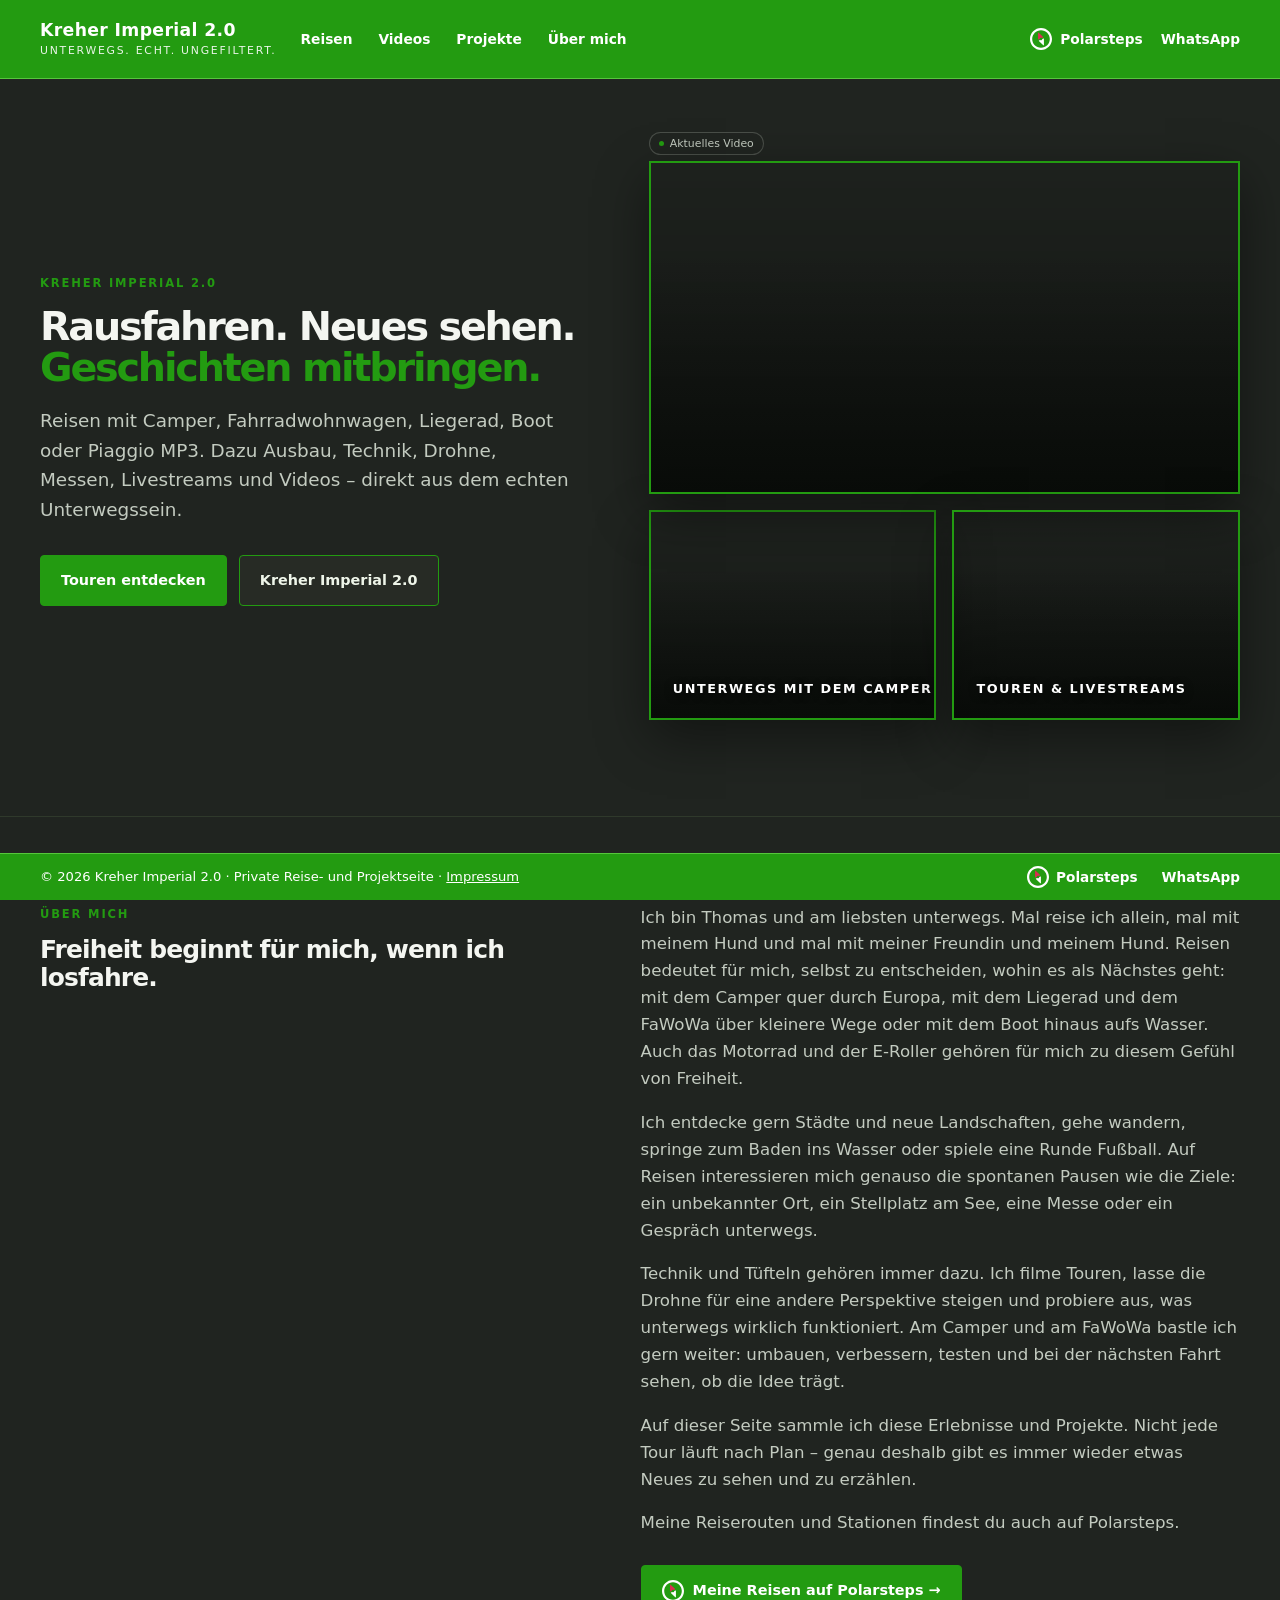
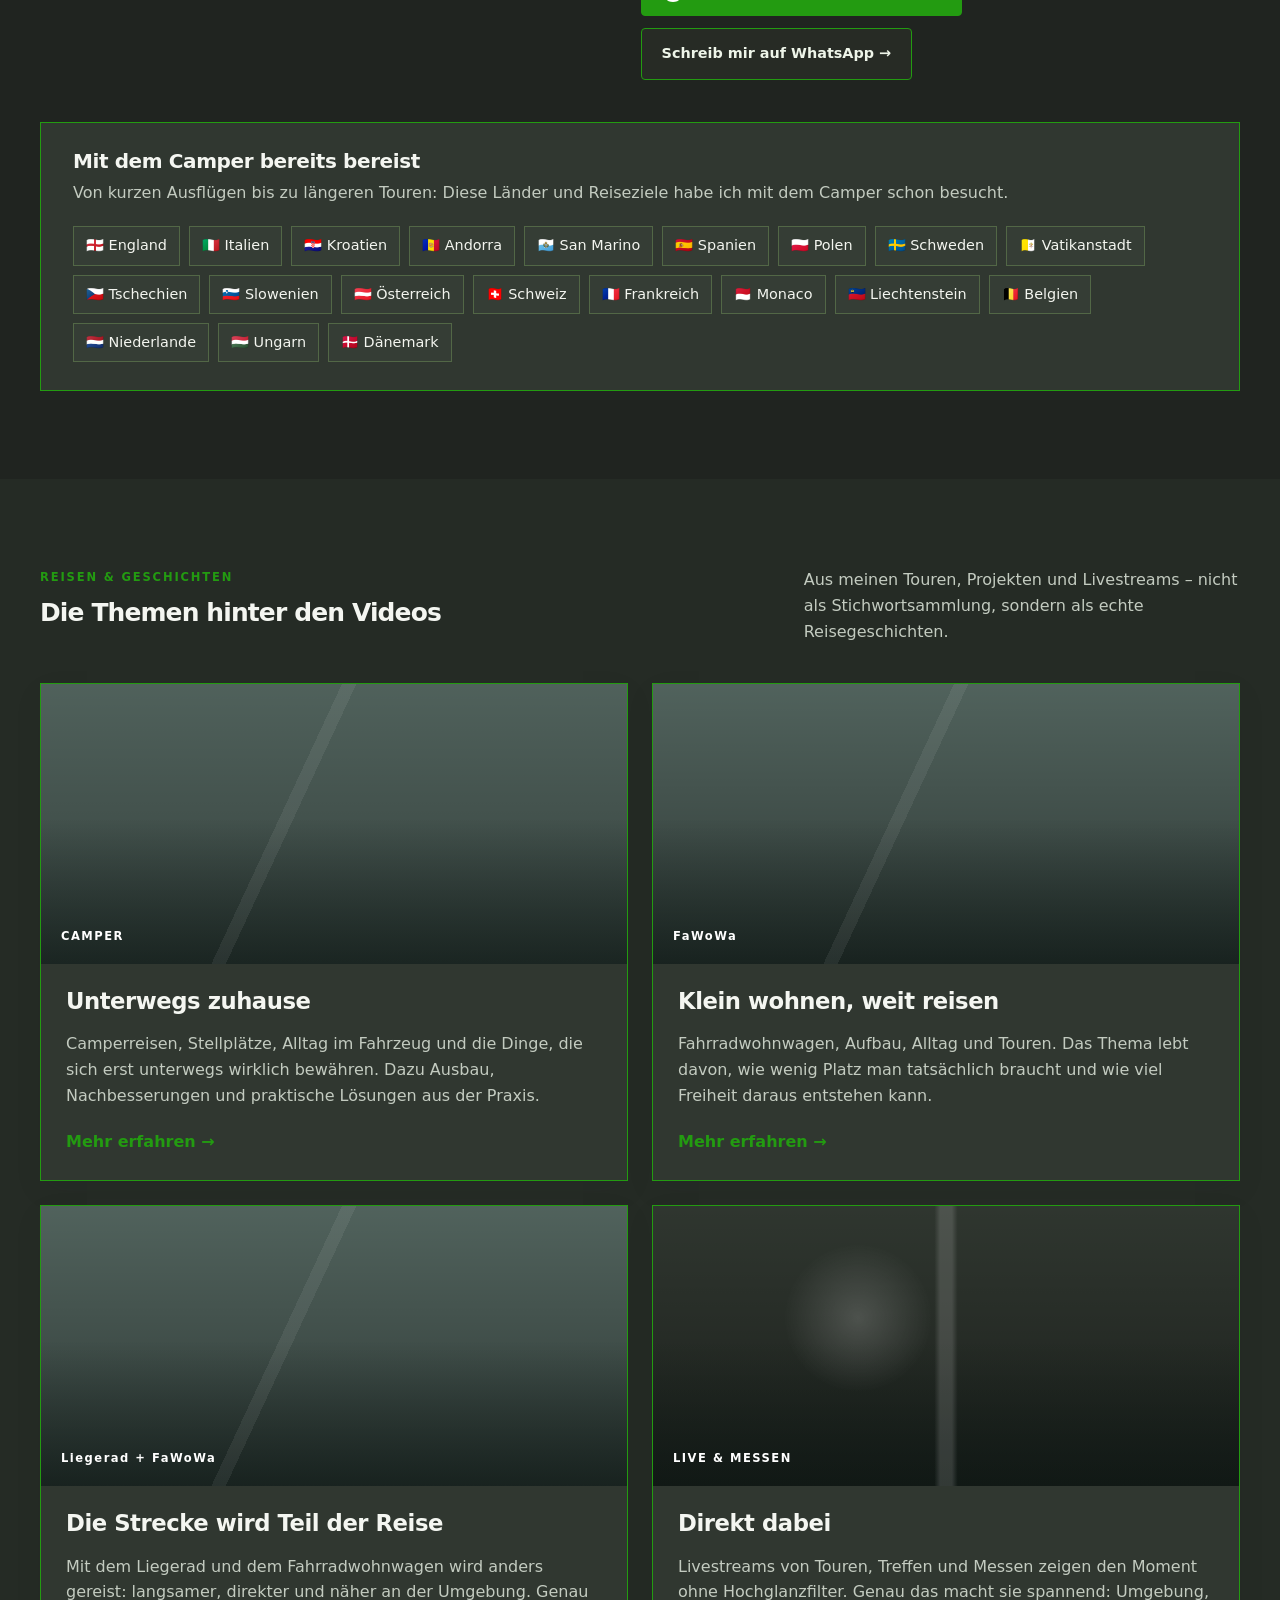
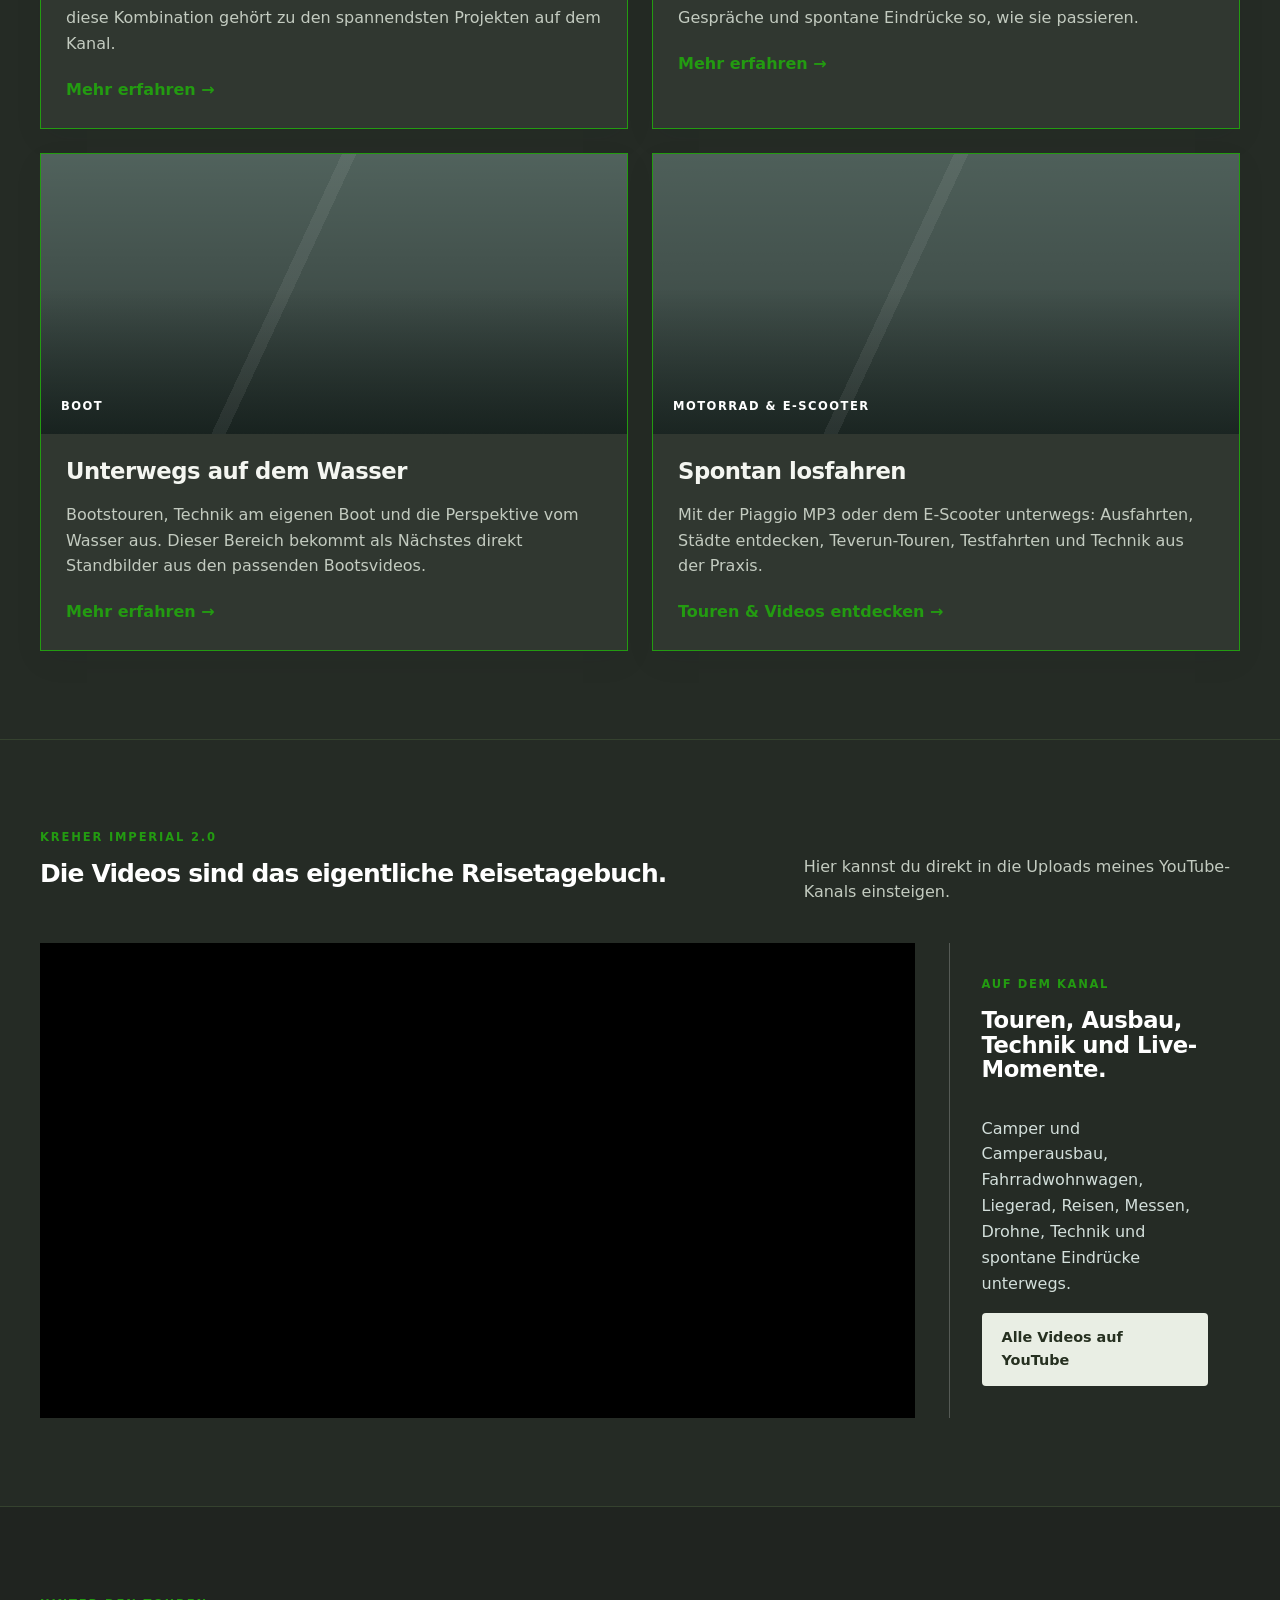
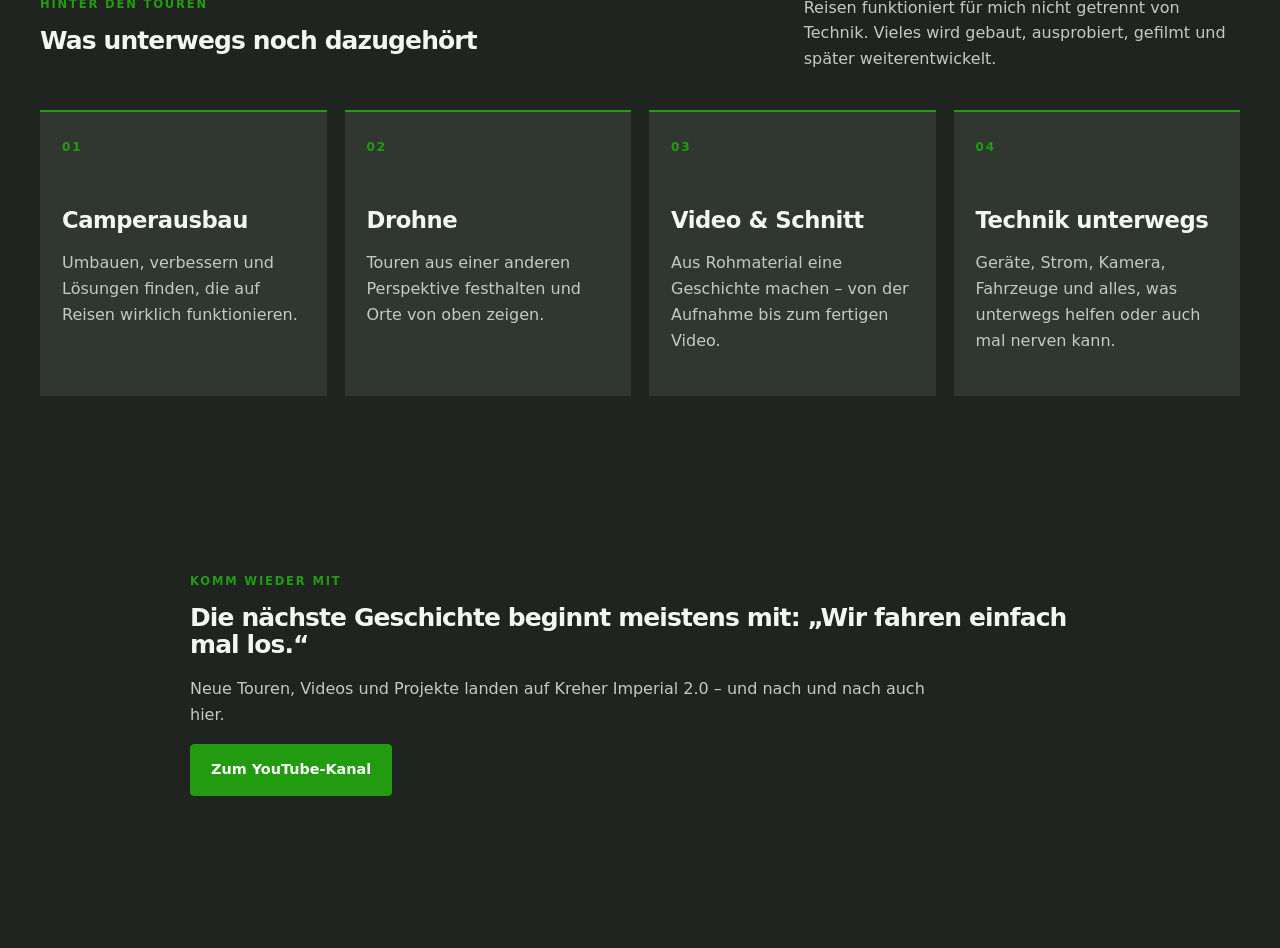
==== commit 5518638d: "Automatically select YouTube hero during secure Pages builds" ====
--- a/index.html
+++ b/index.html
@@ -10,7 +10,7 @@
 <meta name="theme-color" content="#239B11">
 <meta name="description" content="Kreher Imperial 2.0 – Reisen mit Camper, Fahrradwohnwagen, Liegerad, Boot und Piaggio MP3. Touren, Livestreams, Videos und Projekte.">
 <title>Kreher Imperial 2.0 | Komm mit auf Tour</title>
-<link rel="stylesheet" href="styles.css?v=34">
+<link rel="stylesheet" href="styles.css?v=35">
 </head>
 <body>
 <header class="site-header">
@@ -39,6 +39,7 @@
       </div>
     </div>
     <div class="hero-media" aria-label="Reisefotografie">
+      <span class="current-video-badge">Aktuelles Video</span>
       <a class="hero-shot shot-main" href="camper.html"><span>Unterwegs mit dem Camper</span></a>
       <div class="hero-shot shot-small-a hero-latest-video" aria-label="Neuestes Video: Neuer Controller">
 <iframe id="hero-latest-player" src="https://www.youtube.com/embed/ac0qW1LdM8Q?autoplay=1&amp;mute=1&amp;playsinline=1&amp;cc_load_policy=0&amp;rel=0&amp;enablejsapi=1&amp;origin=https%3A%2F%2Fthomas-reh.de" title="Neuestes Video: Neuer Controller" allow="autoplay; encrypted-media; picture-in-picture; fullscreen" sandbox="allow-scripts allow-same-origin allow-presentation" allowfullscreen style="position:absolute;inset:0;width:100%;height:100%;border:0;z-index:2;"></iframe></div>
--- a/styles.css
+++ b/styles.css
@@ -316,3 +316,10 @@
 .stories,.video-section,.detail-section.alt{background:#252B25}
 .story-card,.media-card,.project,.visited-countries{background:#303730}
 .visited-countries li{background:#353D35}
+
+/* Zurückhaltender Hinweis oberhalb des Hauptvideos, ohne Platz im Videobild. */
+.hero-media{position:relative}
+.current-video-badge{position:absolute;top:-29px;left:0;display:inline-flex;align-items:center;gap:6px;padding:2px 9px;border:1px solid rgba(195,203,192,.25);border-radius:999px;color:#C3CBC0;background:#202420;font-size:.68rem;line-height:1.6;pointer-events:none}
+.current-video-badge::before{content:"";width:5px;height:5px;border-radius:50%;background:#239B11}
+@media(min-width:721px) and (prefers-reduced-motion:no-preference){.current-video-badge::before{animation:current-video-pulse 4s ease-in-out infinite}}
+@keyframes current-video-pulse{0%,100%{opacity:.55}50%{opacity:1}}
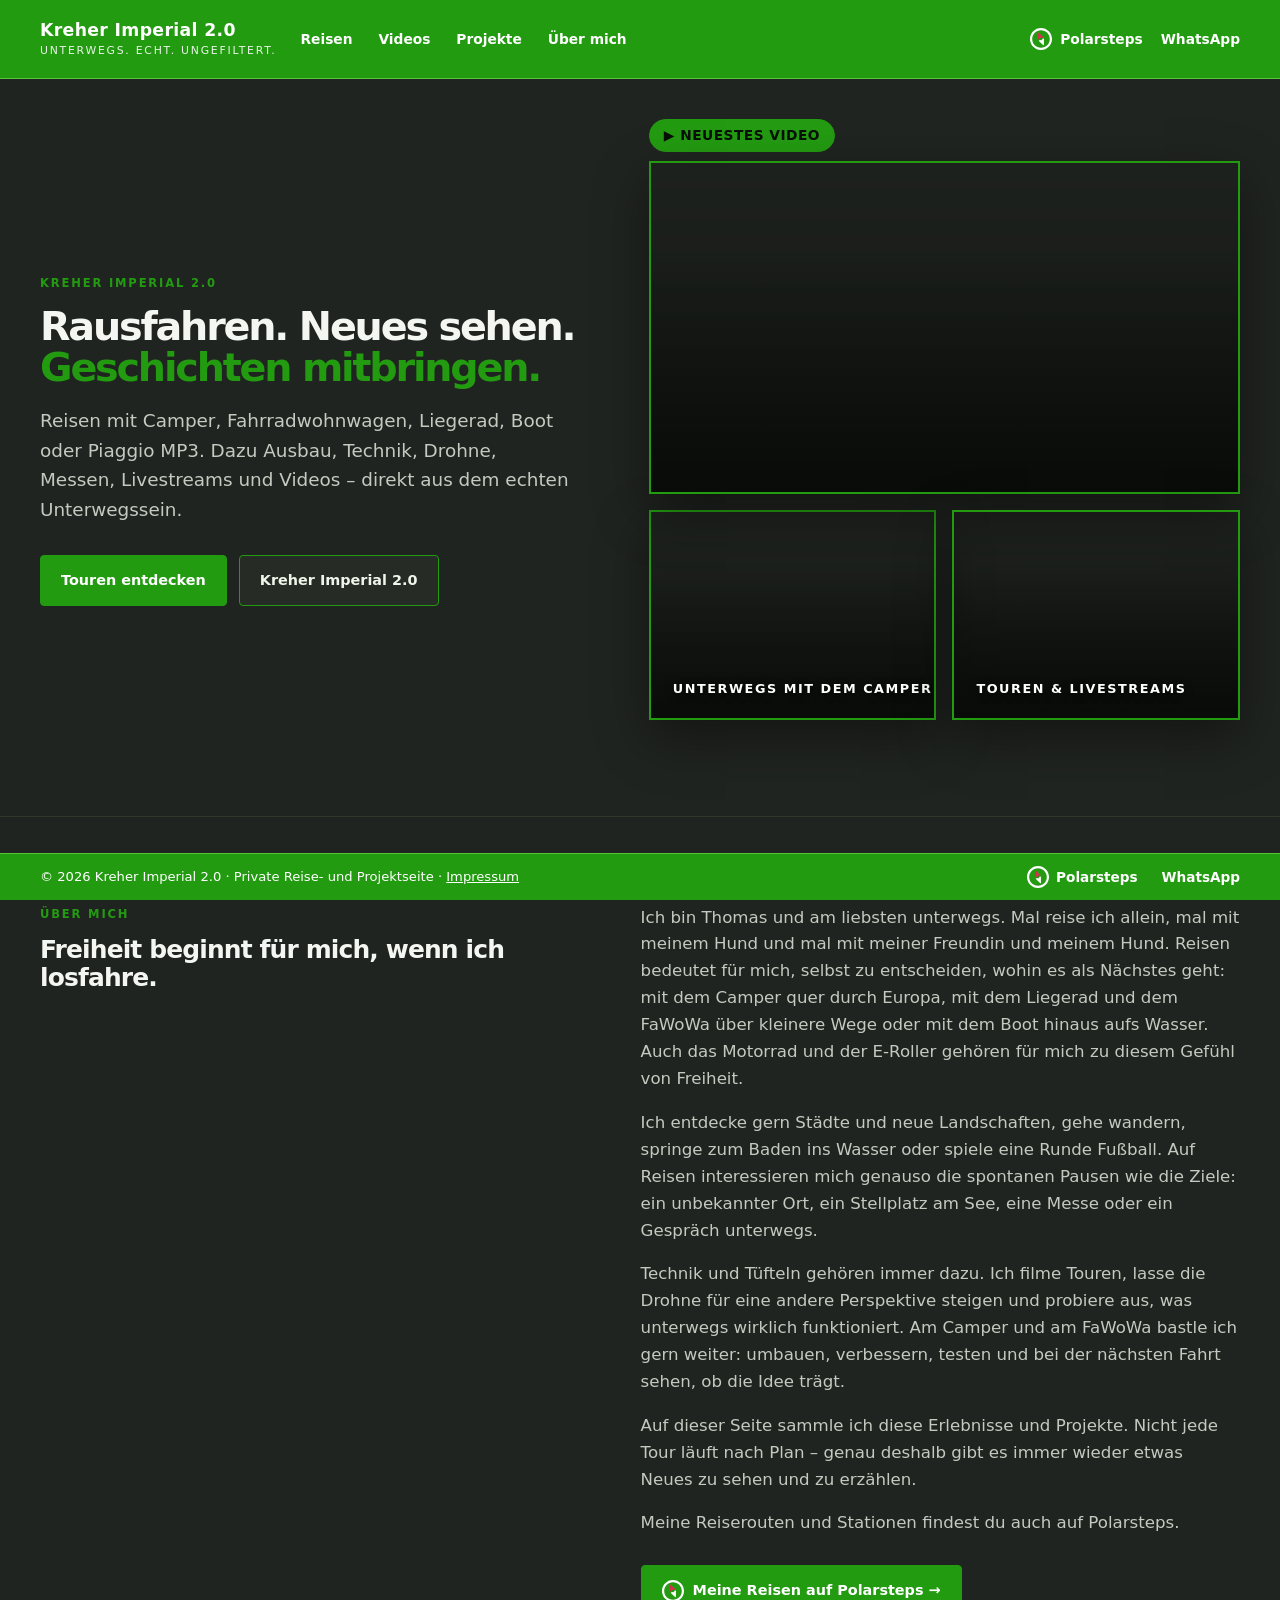
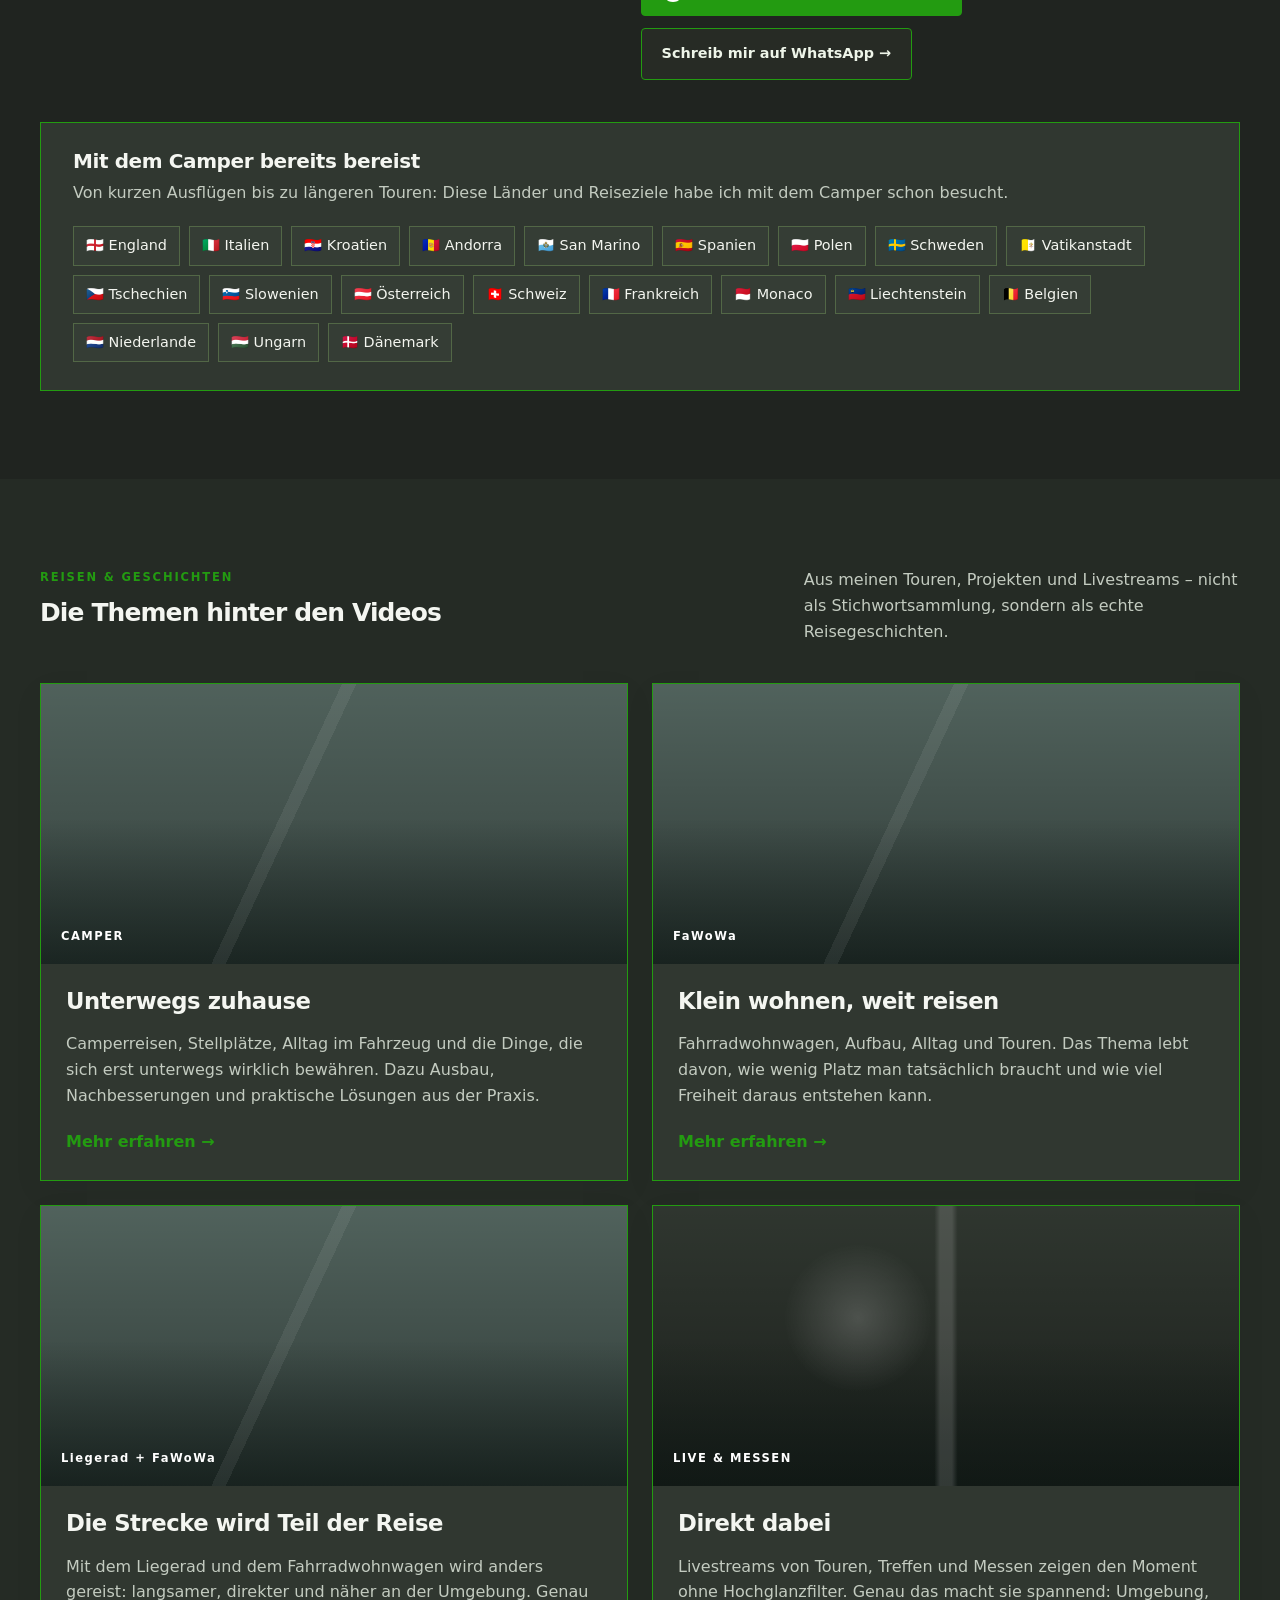
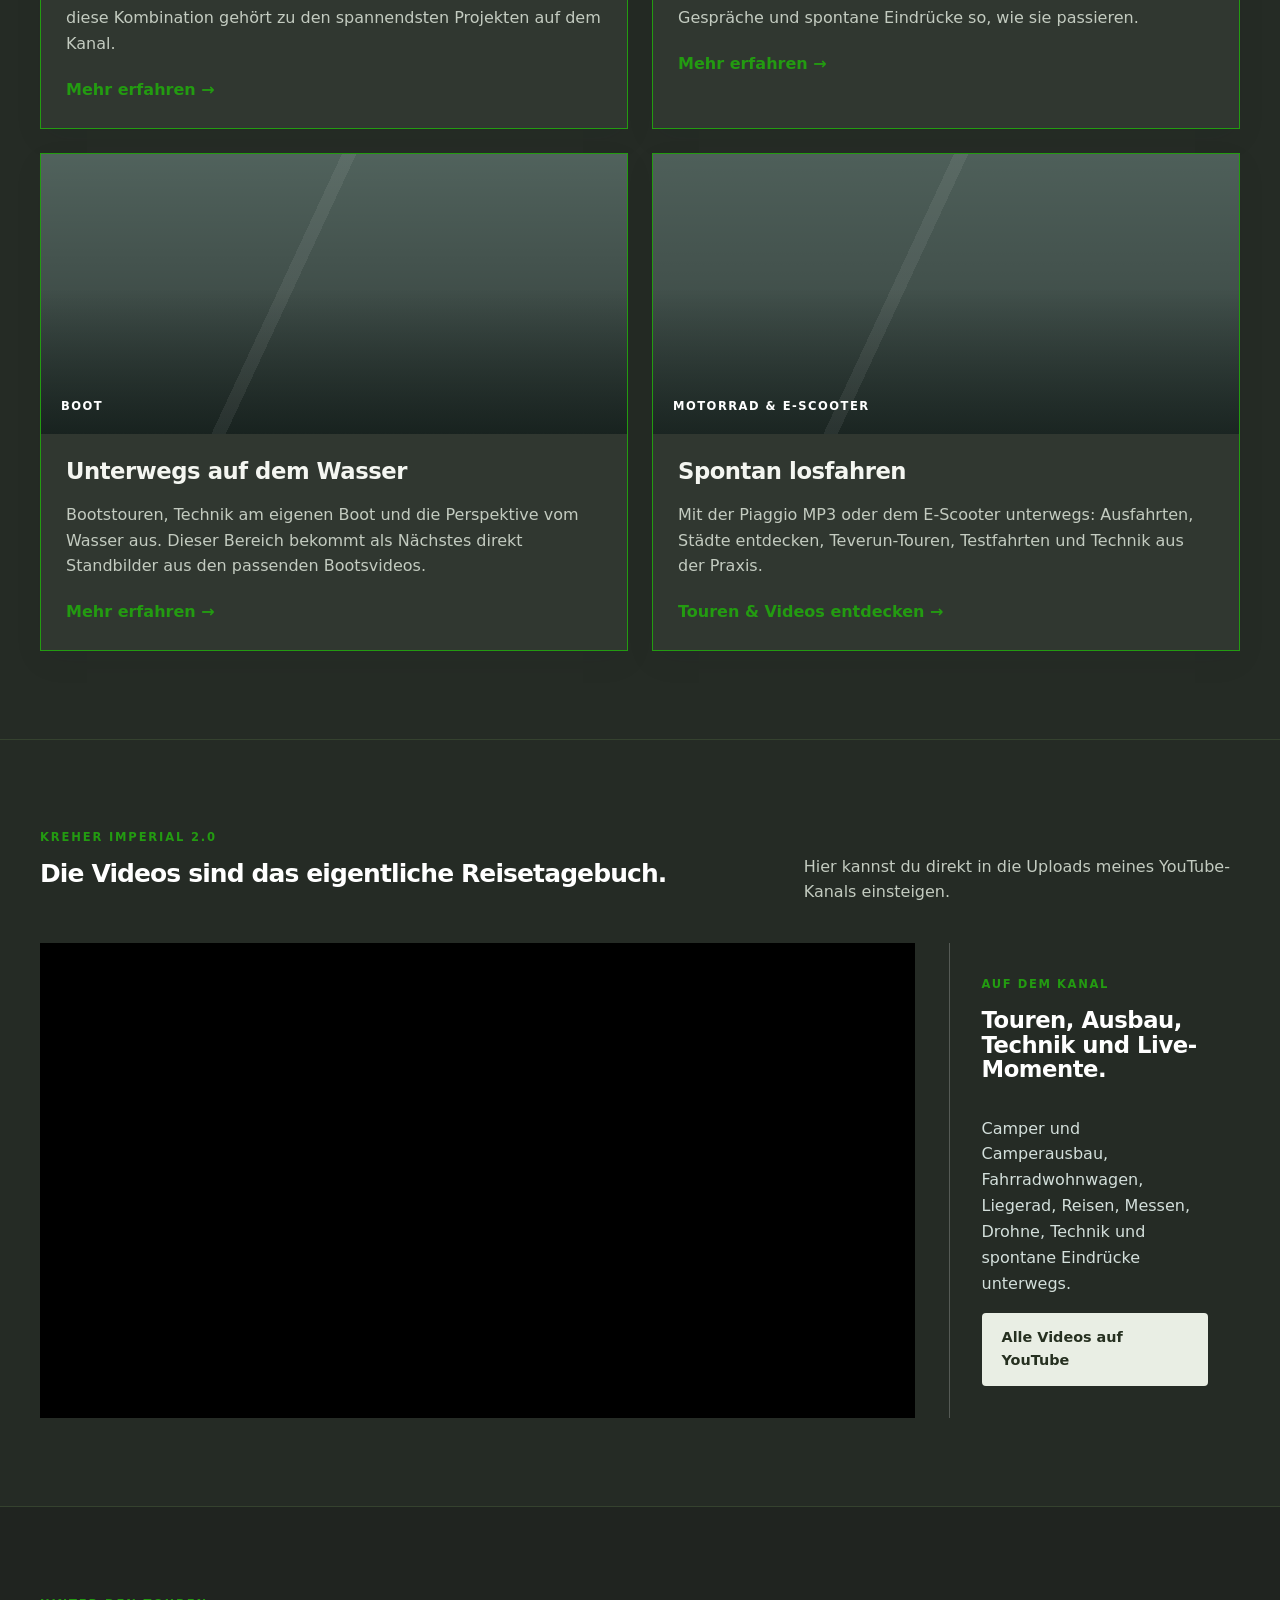
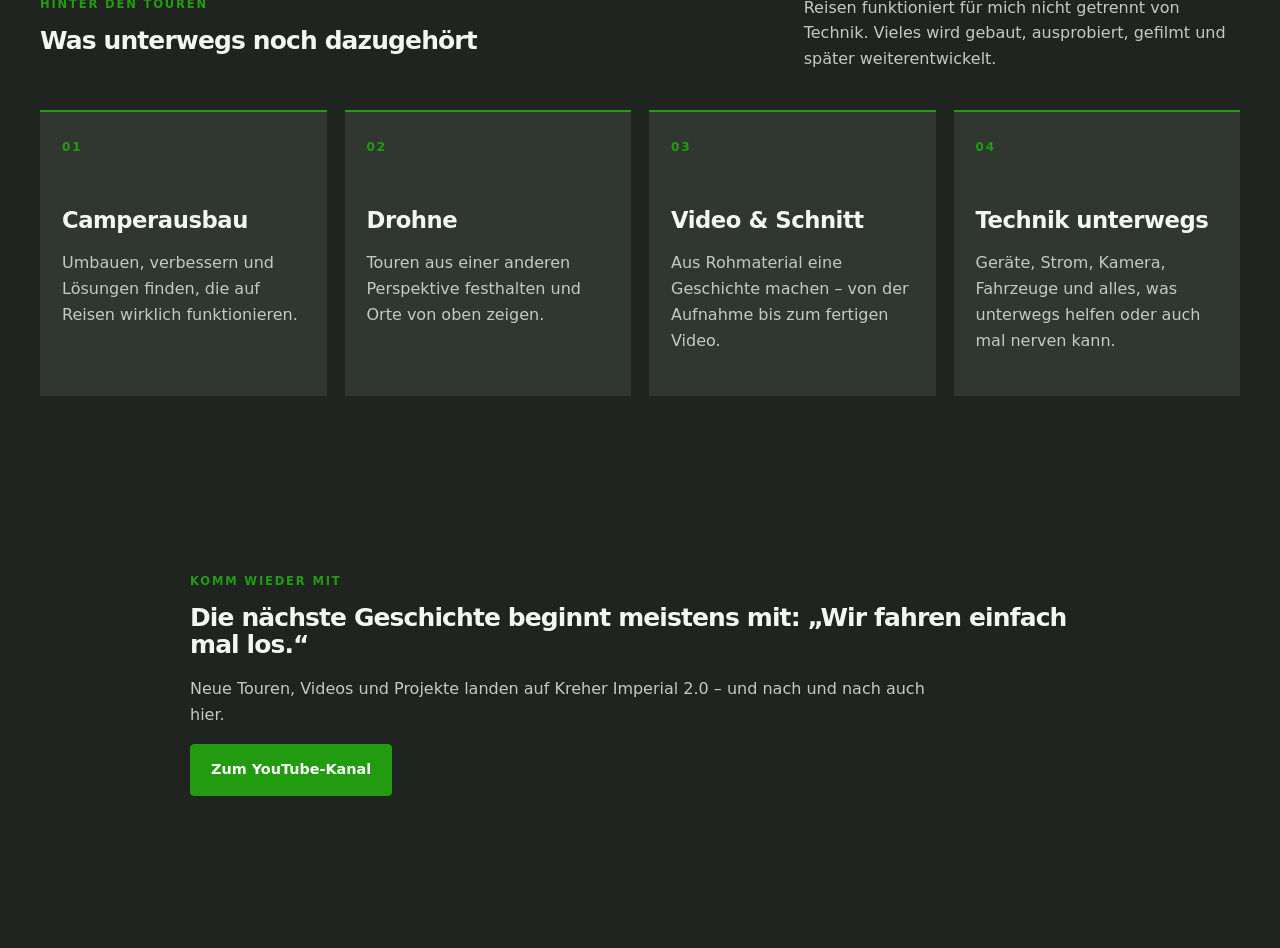
==== commit 587ef95e: "Make latest video badge green, bold and readable on mobile" ====
--- a/index.html
+++ b/index.html
@@ -10,7 +10,7 @@
 <meta name="theme-color" content="#239B11">
 <meta name="description" content="Kreher Imperial 2.0 – Reisen mit Camper, Fahrradwohnwagen, Liegerad, Boot und Piaggio MP3. Touren, Livestreams, Videos und Projekte.">
 <title>Kreher Imperial 2.0 | Komm mit auf Tour</title>
-<link rel="stylesheet" href="styles.css?v=35">
+<link rel="stylesheet" href="styles.css?v=36">
 </head>
 <body>
 <header class="site-header">
@@ -39,7 +39,7 @@
       </div>
     </div>
     <div class="hero-media" aria-label="Reisefotografie">
-      <span class="current-video-badge">Aktuelles Video</span>
+      <span class="current-video-badge">▶️ NEUESTES VIDEO</span>
       <a class="hero-shot shot-main" href="camper.html"><span>Unterwegs mit dem Camper</span></a>
       <div class="hero-shot shot-small-a hero-latest-video" aria-label="Neuestes Video: Neuer Controller">
 <iframe id="hero-latest-player" src="https://www.youtube.com/embed/ac0qW1LdM8Q?autoplay=1&amp;mute=1&amp;playsinline=1&amp;cc_load_policy=0&amp;rel=0&amp;enablejsapi=1&amp;origin=https%3A%2F%2Fthomas-reh.de" title="Neuestes Video: Neuer Controller" allow="autoplay; encrypted-media; picture-in-picture; fullscreen" sandbox="allow-scripts allow-same-origin allow-presentation" allowfullscreen style="position:absolute;inset:0;width:100%;height:100%;border:0;z-index:2;"></iframe></div>
--- a/styles.css
+++ b/styles.css
@@ -317,9 +317,9 @@
 .story-card,.media-card,.project,.visited-countries{background:#303730}
 .visited-countries li{background:#353D35}
 
-/* Zurückhaltender Hinweis oberhalb des Hauptvideos, ohne Platz im Videobild. */
+/* Klar lesbares grünes Badge oberhalb des Hauptvideos. */
 .hero-media{position:relative}
-.current-video-badge{position:absolute;top:-29px;left:0;display:inline-flex;align-items:center;gap:6px;padding:2px 9px;border:1px solid rgba(195,203,192,.25);border-radius:999px;color:#C3CBC0;background:#202420;font-size:.68rem;line-height:1.6;pointer-events:none}
-.current-video-badge::before{content:"";width:5px;height:5px;border-radius:50%;background:#239B11}
-@media(min-width:721px) and (prefers-reduced-motion:no-preference){.current-video-badge::before{animation:current-video-pulse 4s ease-in-out infinite}}
-@keyframes current-video-pulse{0%,100%{opacity:.55}50%{opacity:1}}
+.current-video-badge{position:absolute;top:-42px;left:0;display:inline-flex;align-items:center;padding:5px 14px;border:1px solid #239B11;border-radius:999px;color:#071006;background:#239B11;font-size:.86rem;font-weight:850;letter-spacing:.035em;line-height:1.5;white-space:nowrap;pointer-events:none}
+@media(min-width:721px) and (prefers-reduced-motion:no-preference){.current-video-badge{animation:current-video-pulse 4s ease-in-out infinite}}
+@media(max-width:720px){.current-video-badge{font-size:.8rem;padding:5px 12px}}
+@keyframes current-video-pulse{0%,100%{box-shadow:0 0 0 0 rgba(35,155,17,0)}50%{box-shadow:0 0 0 4px rgba(35,155,17,.16)}}
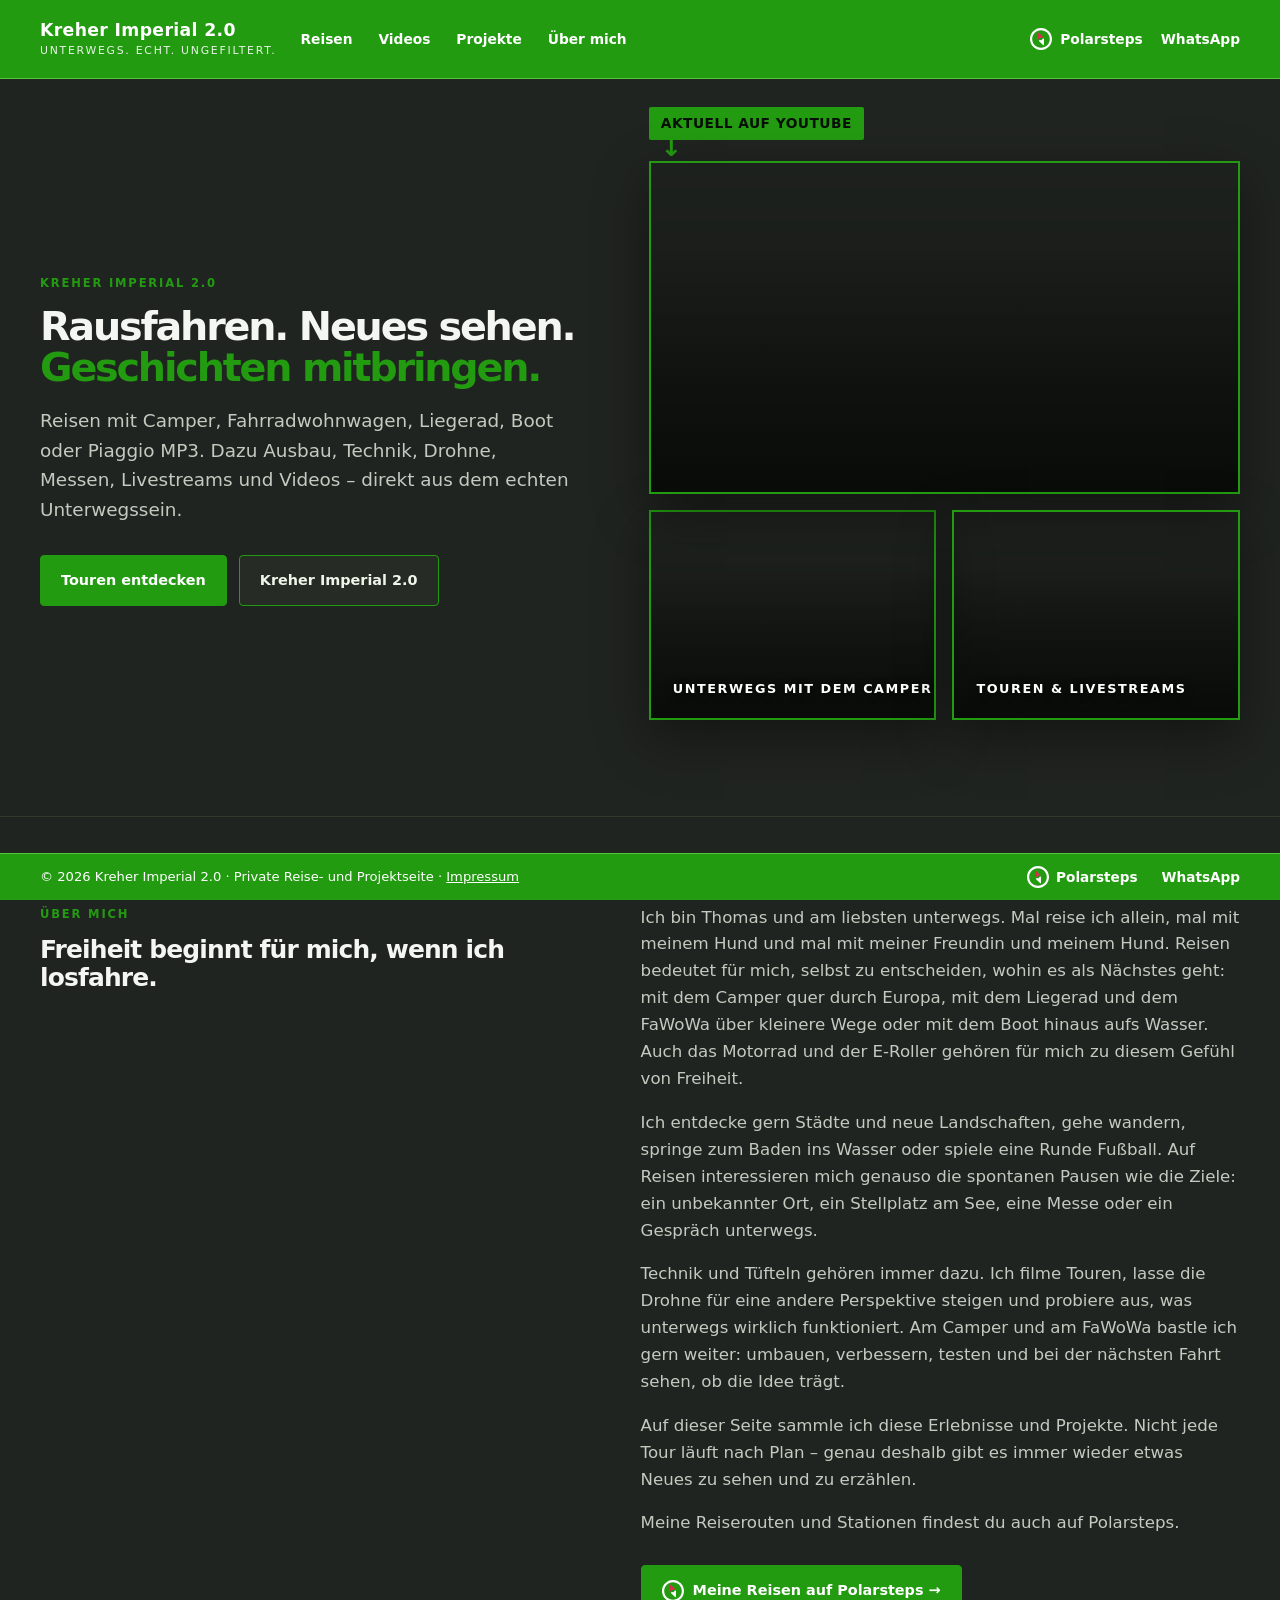
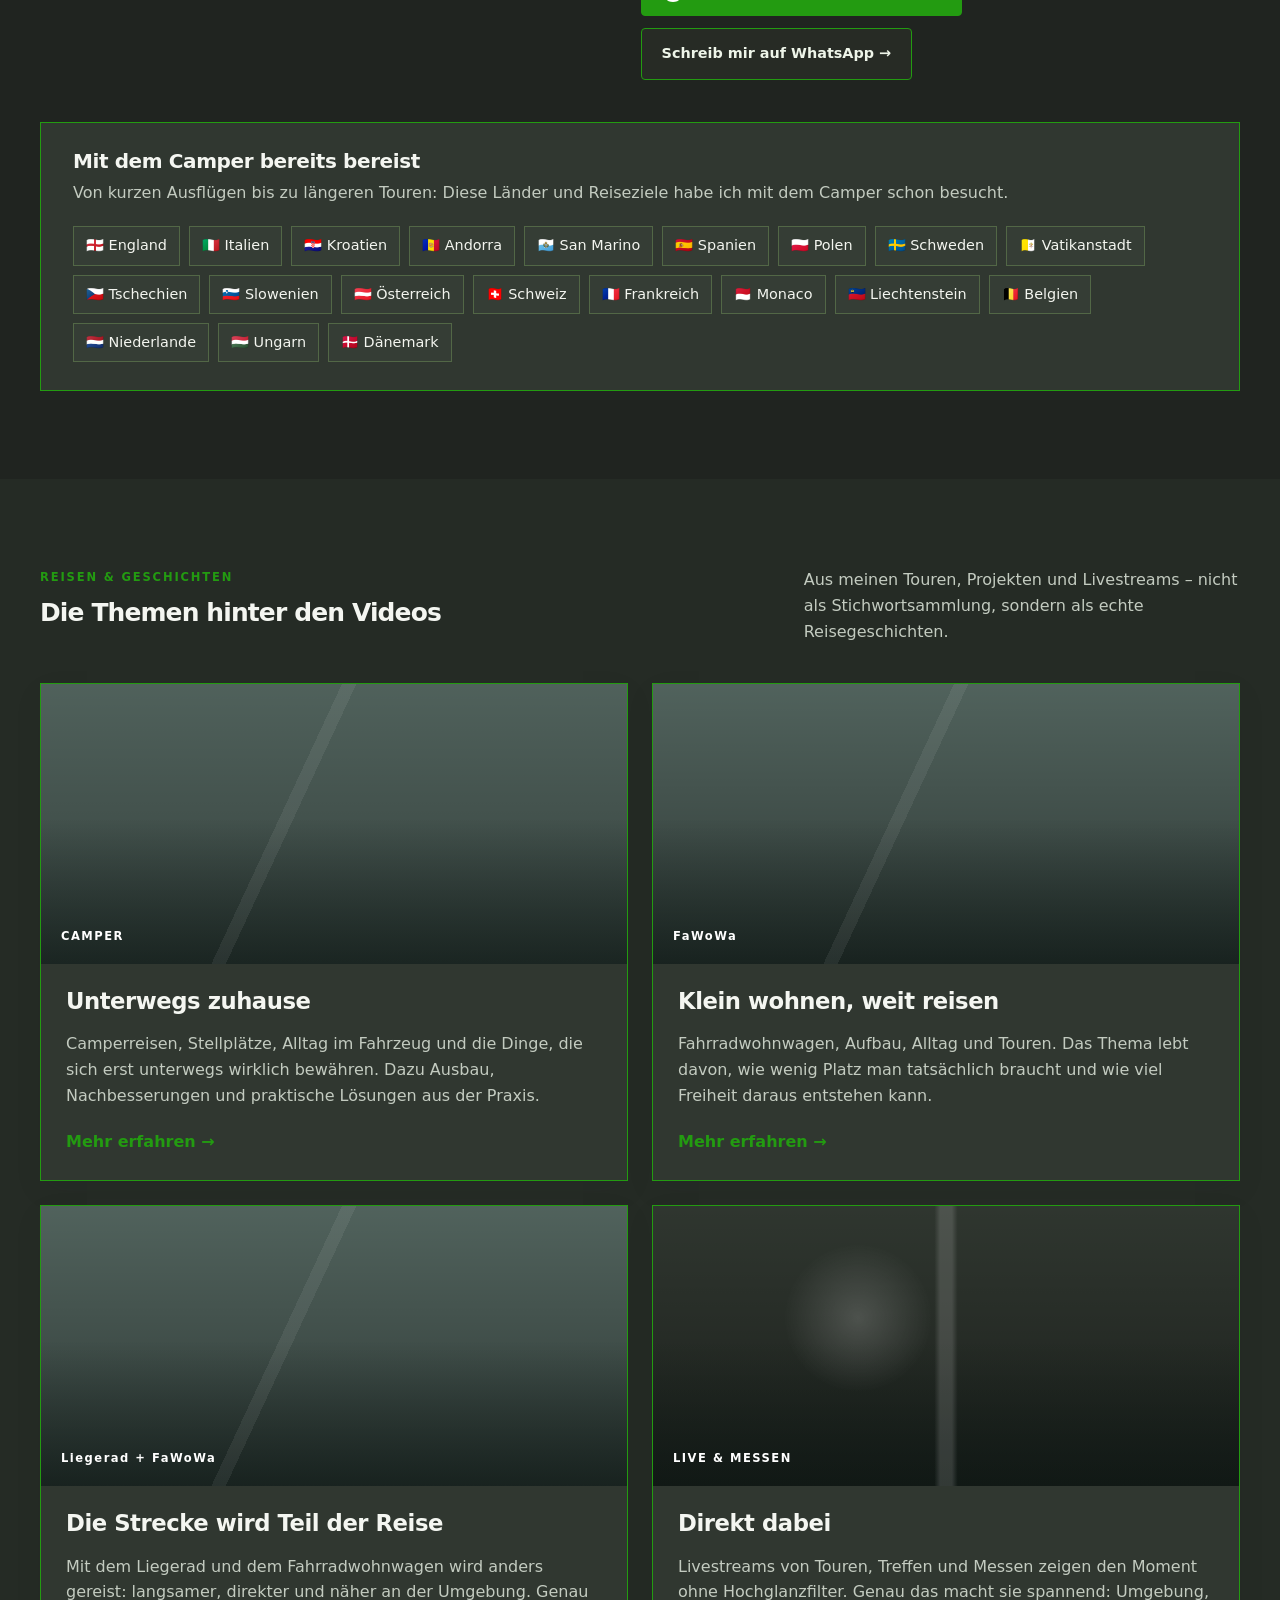
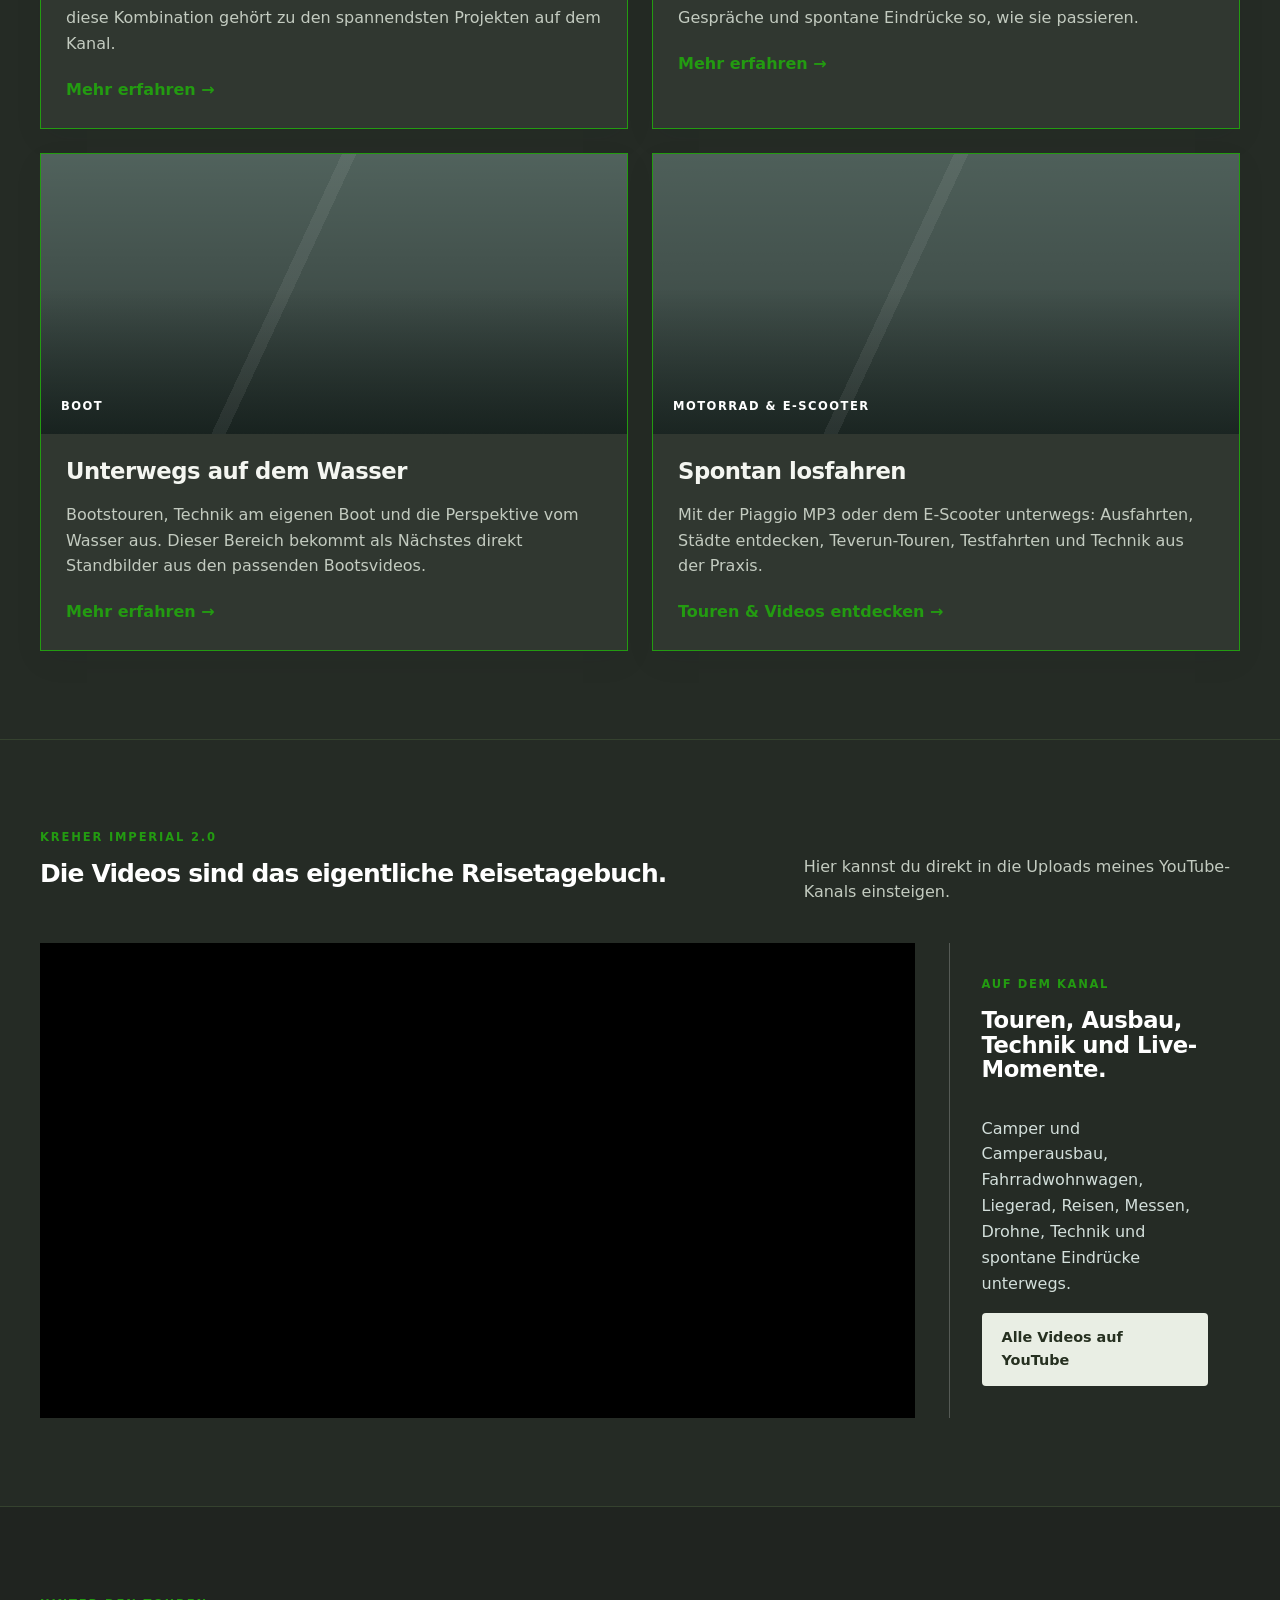
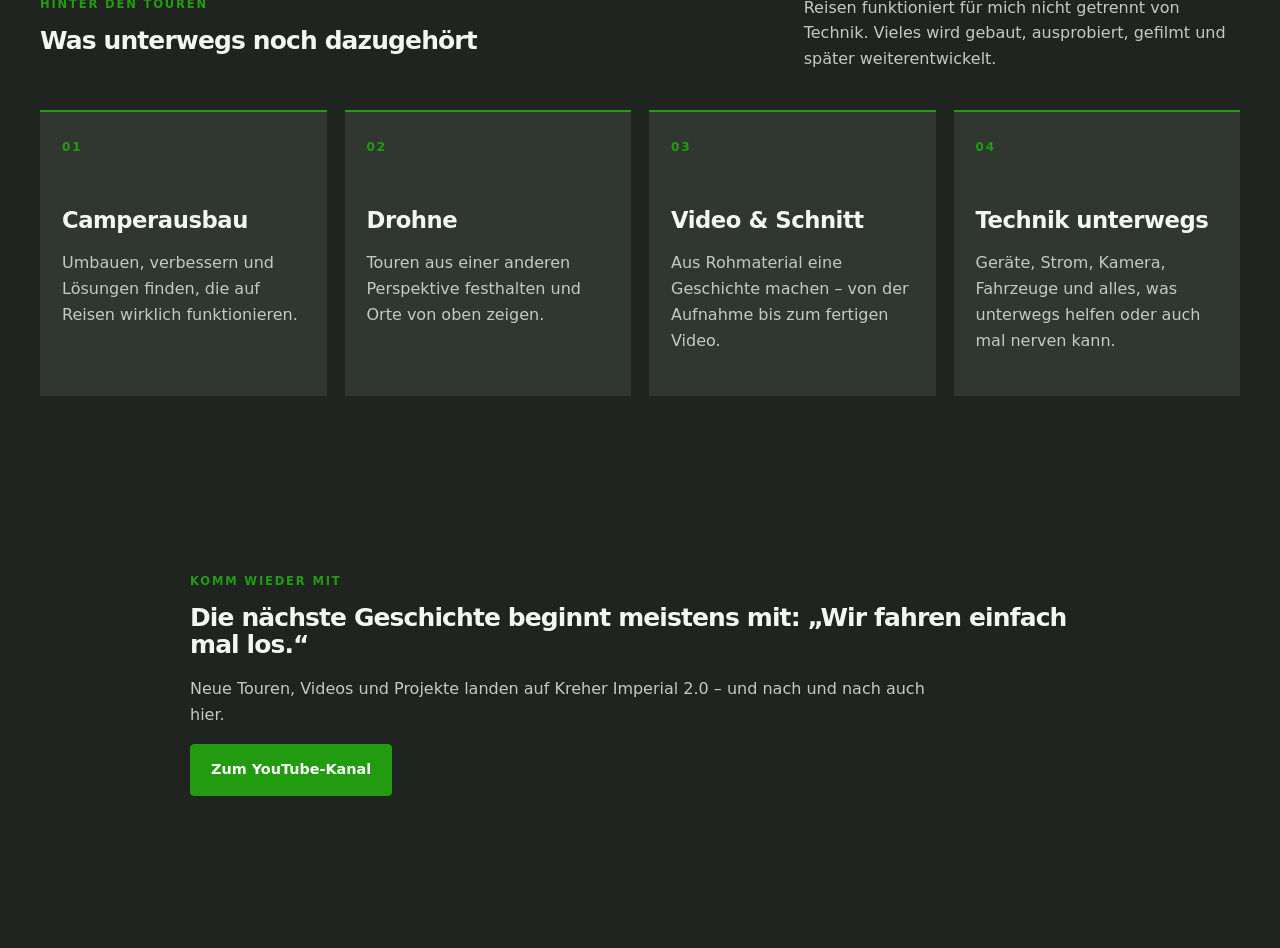
==== commit c31e1b31: "Present YouTube badge as a non-interactive hint with downward arrow" ====
--- a/index.html
+++ b/index.html
@@ -10,7 +10,7 @@
 <meta name="theme-color" content="#239B11">
 <meta name="description" content="Kreher Imperial 2.0 – Reisen mit Camper, Fahrradwohnwagen, Liegerad, Boot und Piaggio MP3. Touren, Livestreams, Videos und Projekte.">
 <title>Kreher Imperial 2.0 | Komm mit auf Tour</title>
-<link rel="stylesheet" href="styles.css?v=36">
+<link rel="stylesheet" href="styles.css?v=37">
 </head>
 <body>
 <header class="site-header">
@@ -39,7 +39,7 @@
       </div>
     </div>
     <div class="hero-media" aria-label="Reisefotografie">
-      <span class="current-video-badge">▶️ NEUESTES VIDEO</span>
+      <span class="current-video-badge">AKTUELL AUF YOUTUBE<span class="current-video-arrow" aria-hidden="true">↓</span></span>
       <a class="hero-shot shot-main" href="camper.html"><span>Unterwegs mit dem Camper</span></a>
       <div class="hero-shot shot-small-a hero-latest-video" aria-label="Neuestes Video: Neuer Controller">
 <iframe id="hero-latest-player" src="https://www.youtube.com/embed/ac0qW1LdM8Q?autoplay=1&amp;mute=1&amp;playsinline=1&amp;cc_load_policy=0&amp;rel=0&amp;enablejsapi=1&amp;origin=https%3A%2F%2Fthomas-reh.de" title="Neuestes Video: Neuer Controller" allow="autoplay; encrypted-media; picture-in-picture; fullscreen" sandbox="allow-scripts allow-same-origin allow-presentation" allowfullscreen style="position:absolute;inset:0;width:100%;height:100%;border:0;z-index:2;"></iframe></div>
--- a/styles.css
+++ b/styles.css
@@ -317,9 +317,10 @@
 .story-card,.media-card,.project,.visited-countries{background:#303730}
 .visited-countries li{background:#353D35}
 
-/* Klar lesbares grünes Badge oberhalb des Hauptvideos. */
+/* Grüner Hinweis mit Pfeil zum Video; keine Button-Form oder Interaktion. */
 .hero-media{position:relative}
-.current-video-badge{position:absolute;top:-42px;left:0;display:inline-flex;align-items:center;padding:5px 14px;border:1px solid #239B11;border-radius:999px;color:#071006;background:#239B11;font-size:.86rem;font-weight:850;letter-spacing:.035em;line-height:1.5;white-space:nowrap;pointer-events:none}
+.current-video-badge{position:absolute;top:-54px;left:0;display:inline-block;padding:6px 12px;border:0;border-radius:2px;color:#071006;background:#239B11;font-size:.86rem;font-weight:850;letter-spacing:.035em;line-height:1.5;white-space:nowrap;cursor:default;pointer-events:none}
+.current-video-arrow{position:absolute;left:12px;bottom:-21px;color:#239B11;font-size:1.6rem;font-weight:900;line-height:1}
 @media(min-width:721px) and (prefers-reduced-motion:no-preference){.current-video-badge{animation:current-video-pulse 4s ease-in-out infinite}}
-@media(max-width:720px){.current-video-badge{font-size:.8rem;padding:5px 12px}}
-@keyframes current-video-pulse{0%,100%{box-shadow:0 0 0 0 rgba(35,155,17,0)}50%{box-shadow:0 0 0 4px rgba(35,155,17,.16)}}
+@media(max-width:720px){.current-video-badge{font-size:.8rem;padding:6px 10px}.current-video-arrow{left:10px}}
+@keyframes current-video-pulse{0%,100%{opacity:.85}50%{opacity:1}}
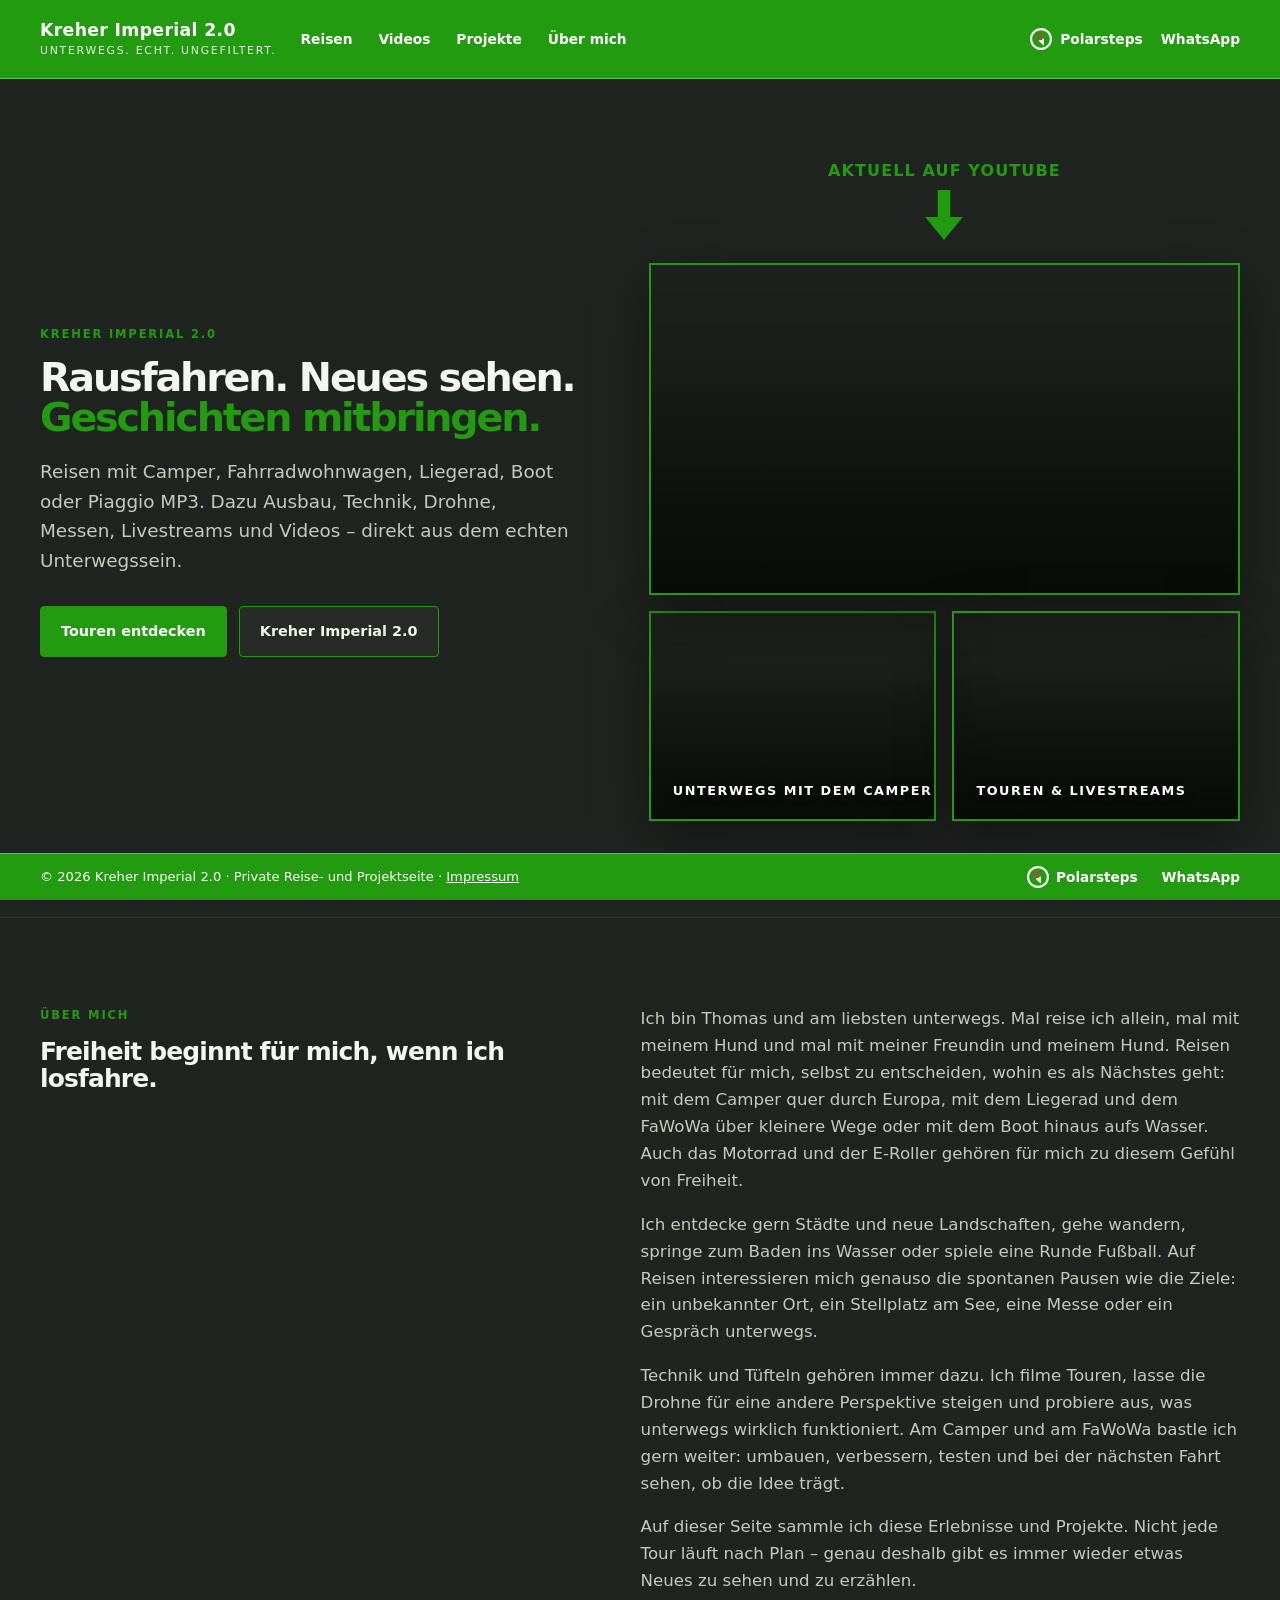
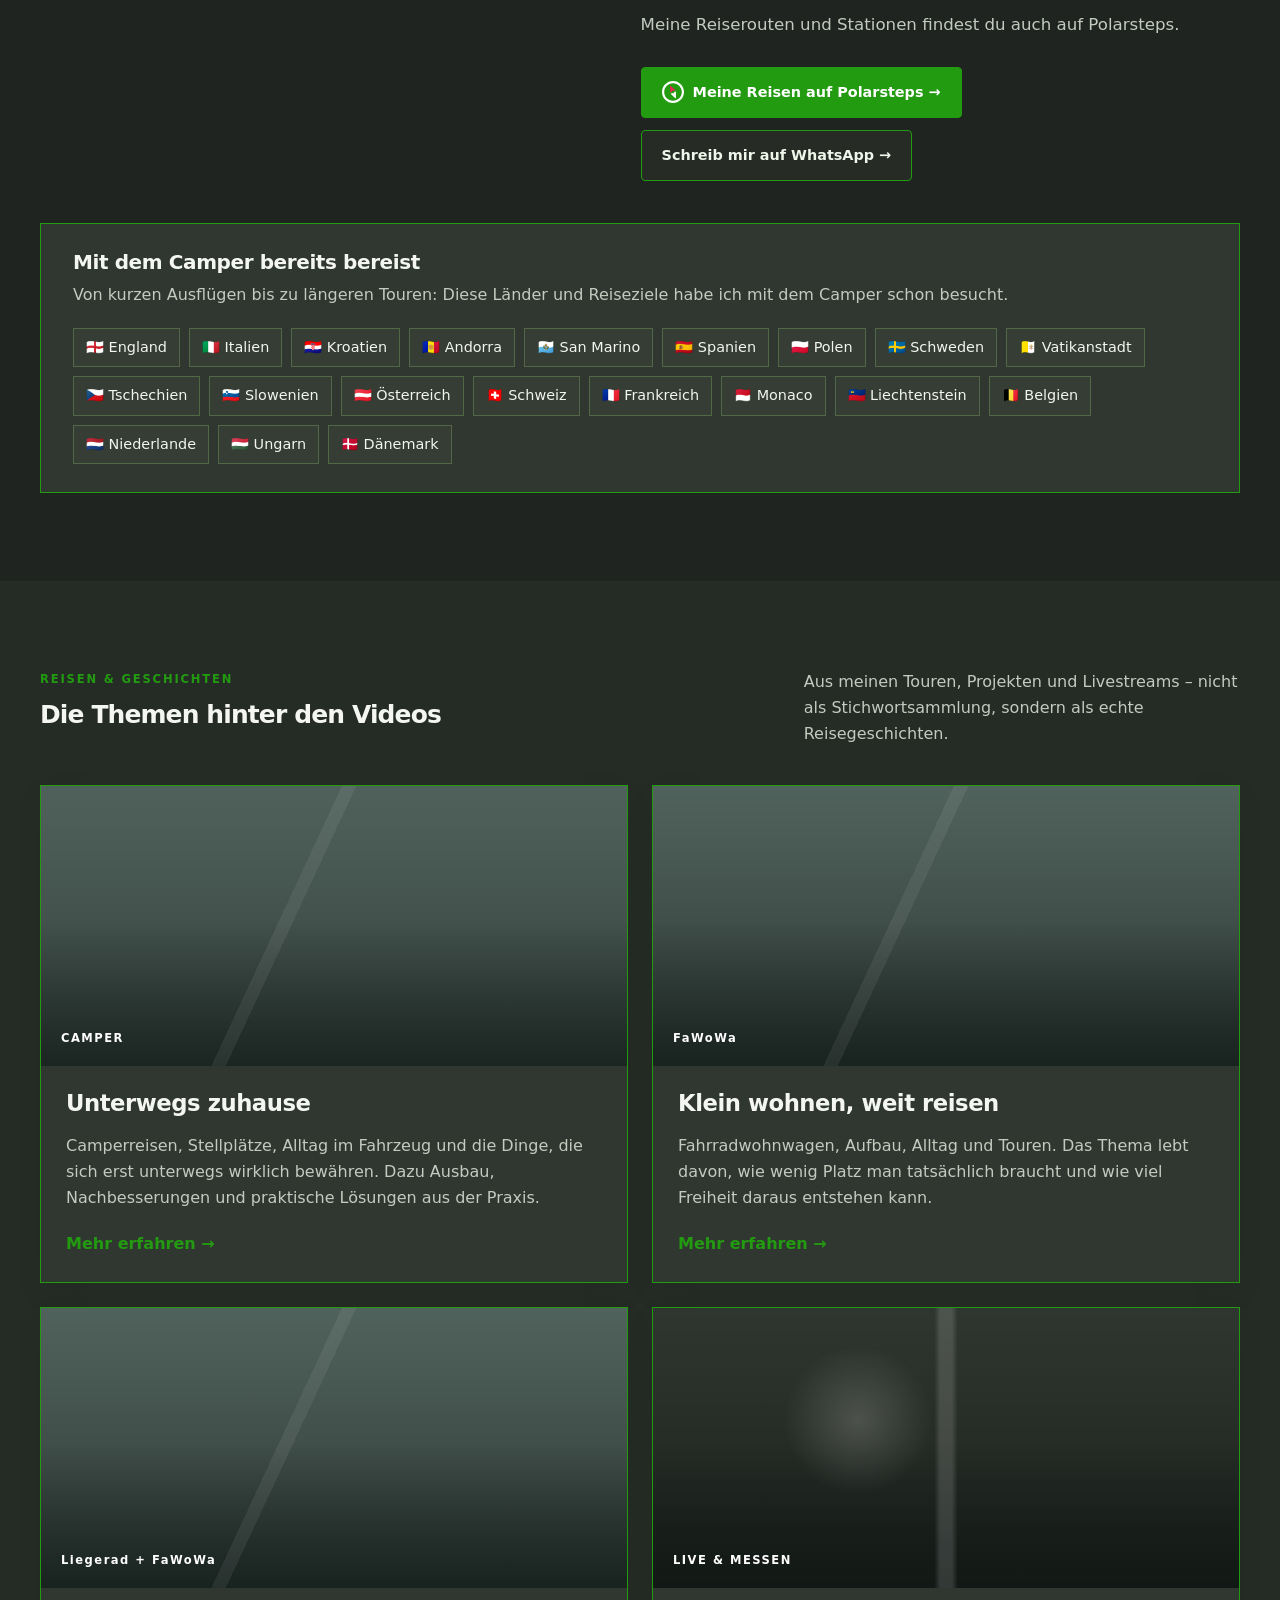
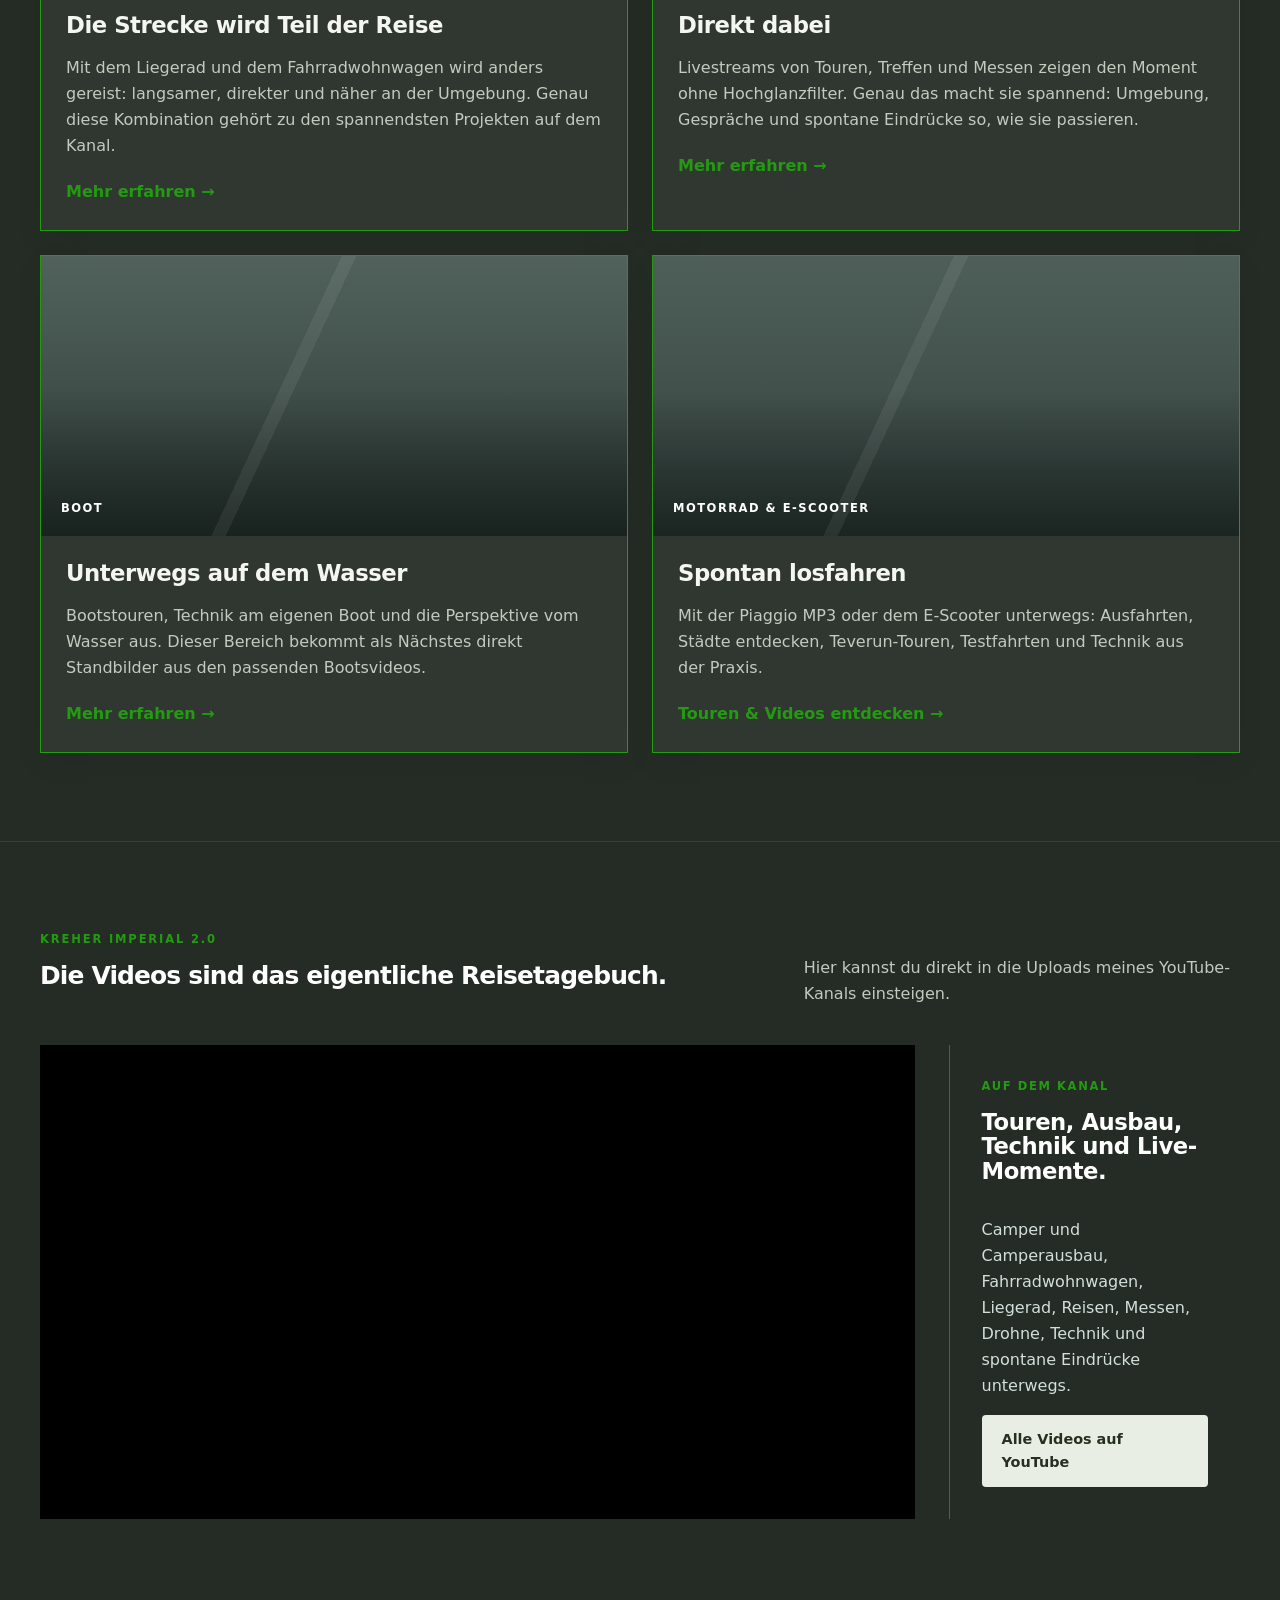
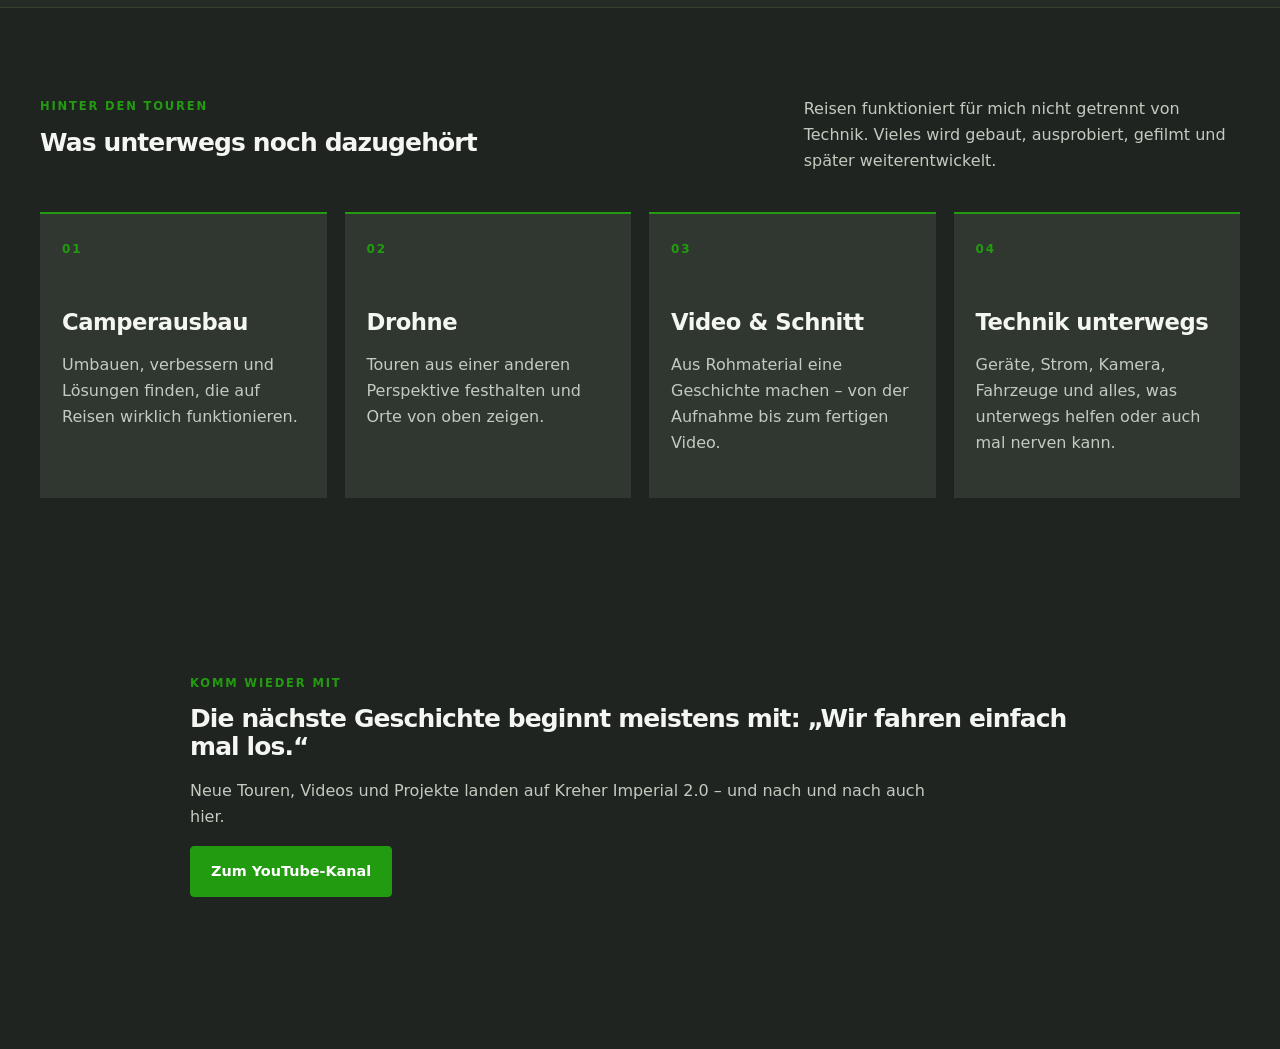
==== commit 7f46f39e: "Redesign YouTube notice with large arrow and desktop-only arrow motion" ====
--- a/index.html
+++ b/index.html
@@ -10,7 +10,7 @@
 <meta name="theme-color" content="#239B11">
 <meta name="description" content="Kreher Imperial 2.0 – Reisen mit Camper, Fahrradwohnwagen, Liegerad, Boot und Piaggio MP3. Touren, Livestreams, Videos und Projekte.">
 <title>Kreher Imperial 2.0 | Komm mit auf Tour</title>
-<link rel="stylesheet" href="styles.css?v=37">
+<link rel="stylesheet" href="styles.css?v=38">
 </head>
 <body>
 <header class="site-header">
@@ -39,7 +39,7 @@
       </div>
     </div>
     <div class="hero-media" aria-label="Reisefotografie">
-      <span class="current-video-badge">AKTUELL AUF YOUTUBE<span class="current-video-arrow" aria-hidden="true">↓</span></span>
+      <div class="current-video-notice"><span class="current-video-label">AKTUELL AUF YOUTUBE</span><svg class="current-video-arrow" viewBox="0 0 36 48" aria-hidden="true" focusable="false"><path d="M12 0H24V26H36L18 48L0 26H12Z"/></svg></div>
       <a class="hero-shot shot-main" href="camper.html"><span>Unterwegs mit dem Camper</span></a>
       <div class="hero-shot shot-small-a hero-latest-video" aria-label="Neuestes Video: Neuer Controller">
 <iframe id="hero-latest-player" src="https://www.youtube.com/embed/ac0qW1LdM8Q?autoplay=1&amp;mute=1&amp;playsinline=1&amp;cc_load_policy=0&amp;rel=0&amp;enablejsapi=1&amp;origin=https%3A%2F%2Fthomas-reh.de" title="Neuestes Video: Neuer Controller" allow="autoplay; encrypted-media; picture-in-picture; fullscreen" sandbox="allow-scripts allow-same-origin allow-presentation" allowfullscreen style="position:absolute;inset:0;width:100%;height:100%;border:0;z-index:2;"></iframe></div>
--- a/styles.css
+++ b/styles.css
@@ -317,10 +317,13 @@
 .story-card,.media-card,.project,.visited-countries{background:#303730}
 .visited-countries li{background:#353D35}
 
-/* Grüner Hinweis mit Pfeil zum Video; keine Button-Form oder Interaktion. */
-.hero-media{position:relative}
-.current-video-badge{position:absolute;top:-54px;left:0;display:inline-block;padding:6px 12px;border:0;border-radius:2px;color:#071006;background:#239B11;font-size:.86rem;font-weight:850;letter-spacing:.035em;line-height:1.5;white-space:nowrap;cursor:default;pointer-events:none}
-.current-video-arrow{position:absolute;left:12px;bottom:-21px;color:#239B11;font-size:1.6rem;font-weight:900;line-height:1}
-@media(min-width:721px) and (prefers-reduced-motion:no-preference){.current-video-badge{animation:current-video-pulse 4s ease-in-out infinite}}
-@media(max-width:720px){.current-video-badge{font-size:.8rem;padding:6px 10px}.current-video-arrow{left:10px}}
-@keyframes current-video-pulse{0%,100%{opacity:.85}50%{opacity:1}}
+/* Eindeutiger Hinweis: freier Text und kräftiger Pfeil unterhalb. */
+.hero-media{grid-template-rows:auto auto 210px}
+.current-video-notice{grid-column:1 / -1;grid-row:1;display:flex;flex-direction:column;align-items:center;gap:8px;padding:0 0 7px;pointer-events:none;cursor:default}
+.current-video-label{color:#239B11;font-size:1rem;font-weight:900;letter-spacing:.07em;line-height:1.3;text-align:center}
+.current-video-arrow{display:block;width:38px;height:50px;fill:#239B11}
+.hero-media .hero-latest-video{grid-row:2}
+.hero-media .shot-main,.hero-media .shot-small-b{grid-row:3}
+@media(min-width:721px) and (prefers-reduced-motion:no-preference){.current-video-arrow{animation:current-video-arrow-bob 3s ease-in-out infinite}}
+@media(max-width:720px){.hero-media{grid-template-rows:auto auto 160px}.current-video-label{font-size:.9rem;letter-spacing:.045em}.current-video-arrow{width:34px;height:45px}}
+@keyframes current-video-arrow-bob{0%,100%{transform:translateY(0)}50%{transform:translateY(5px)}}
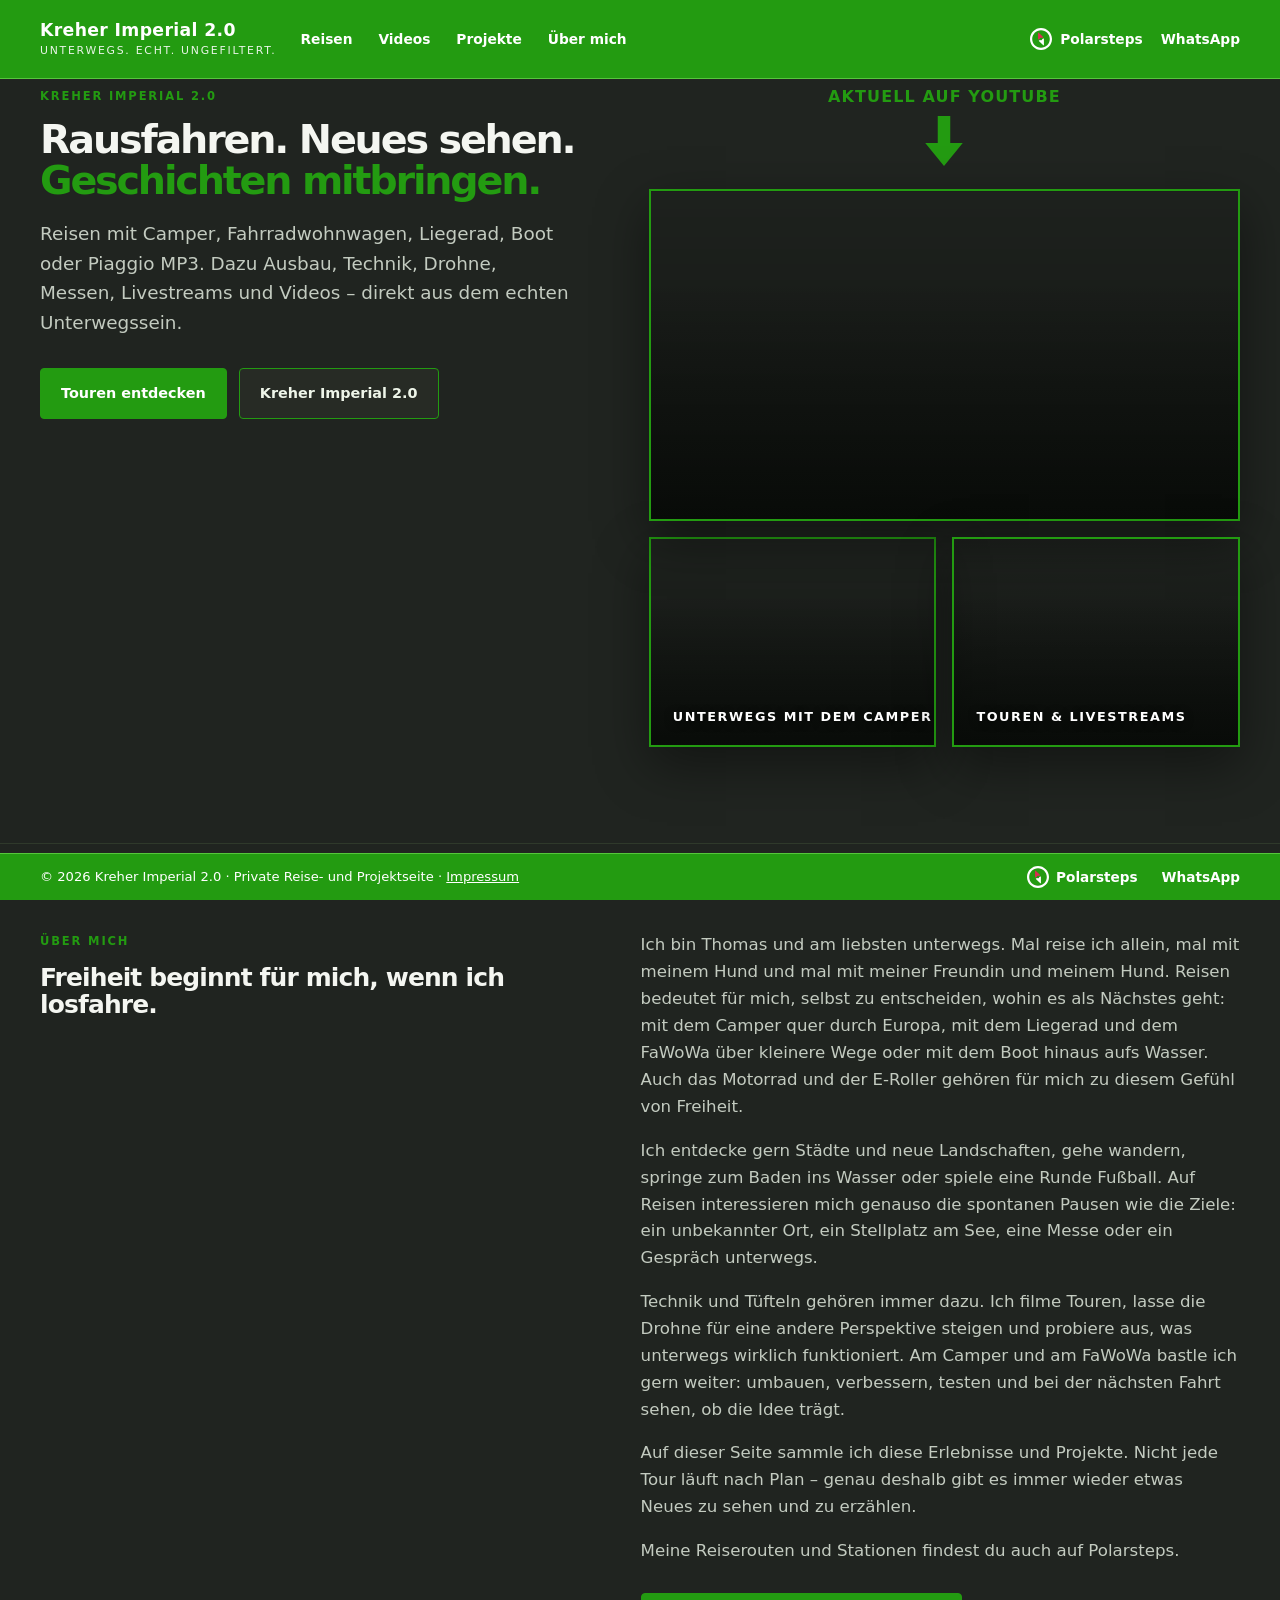
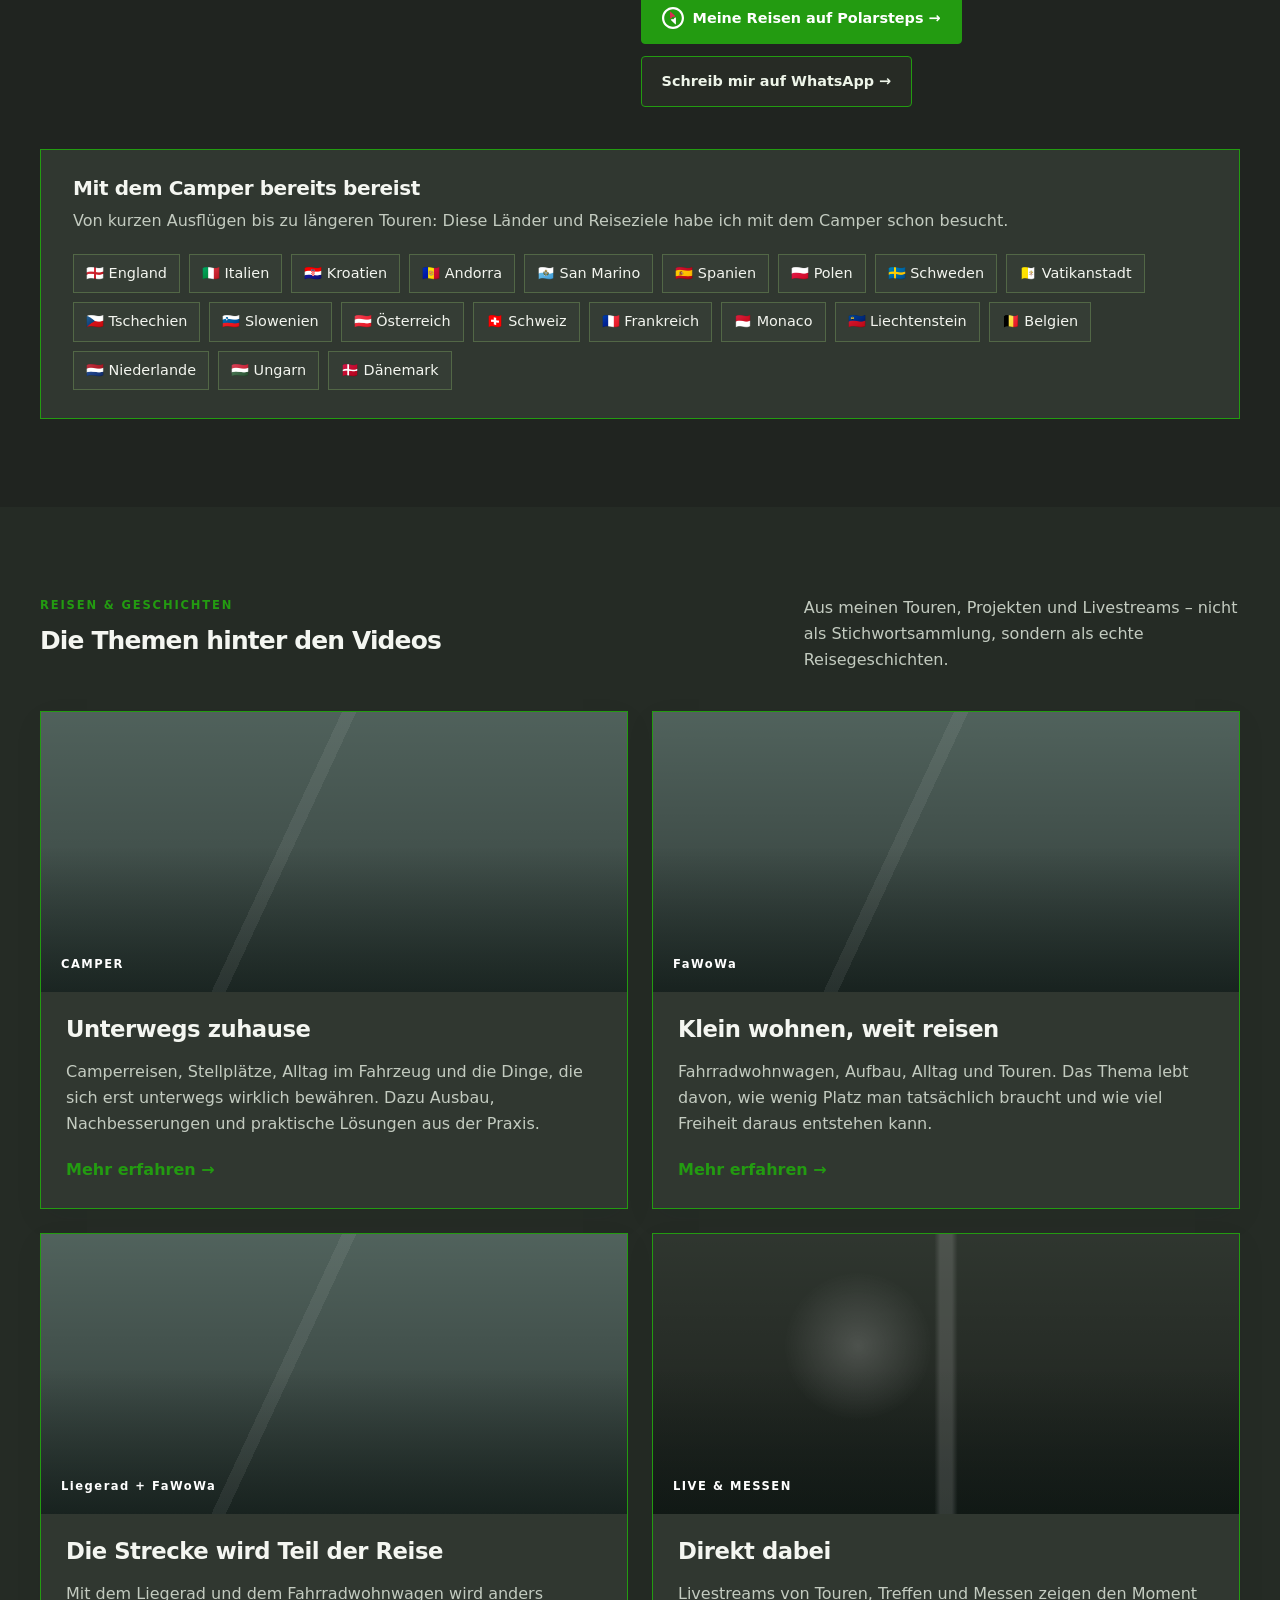
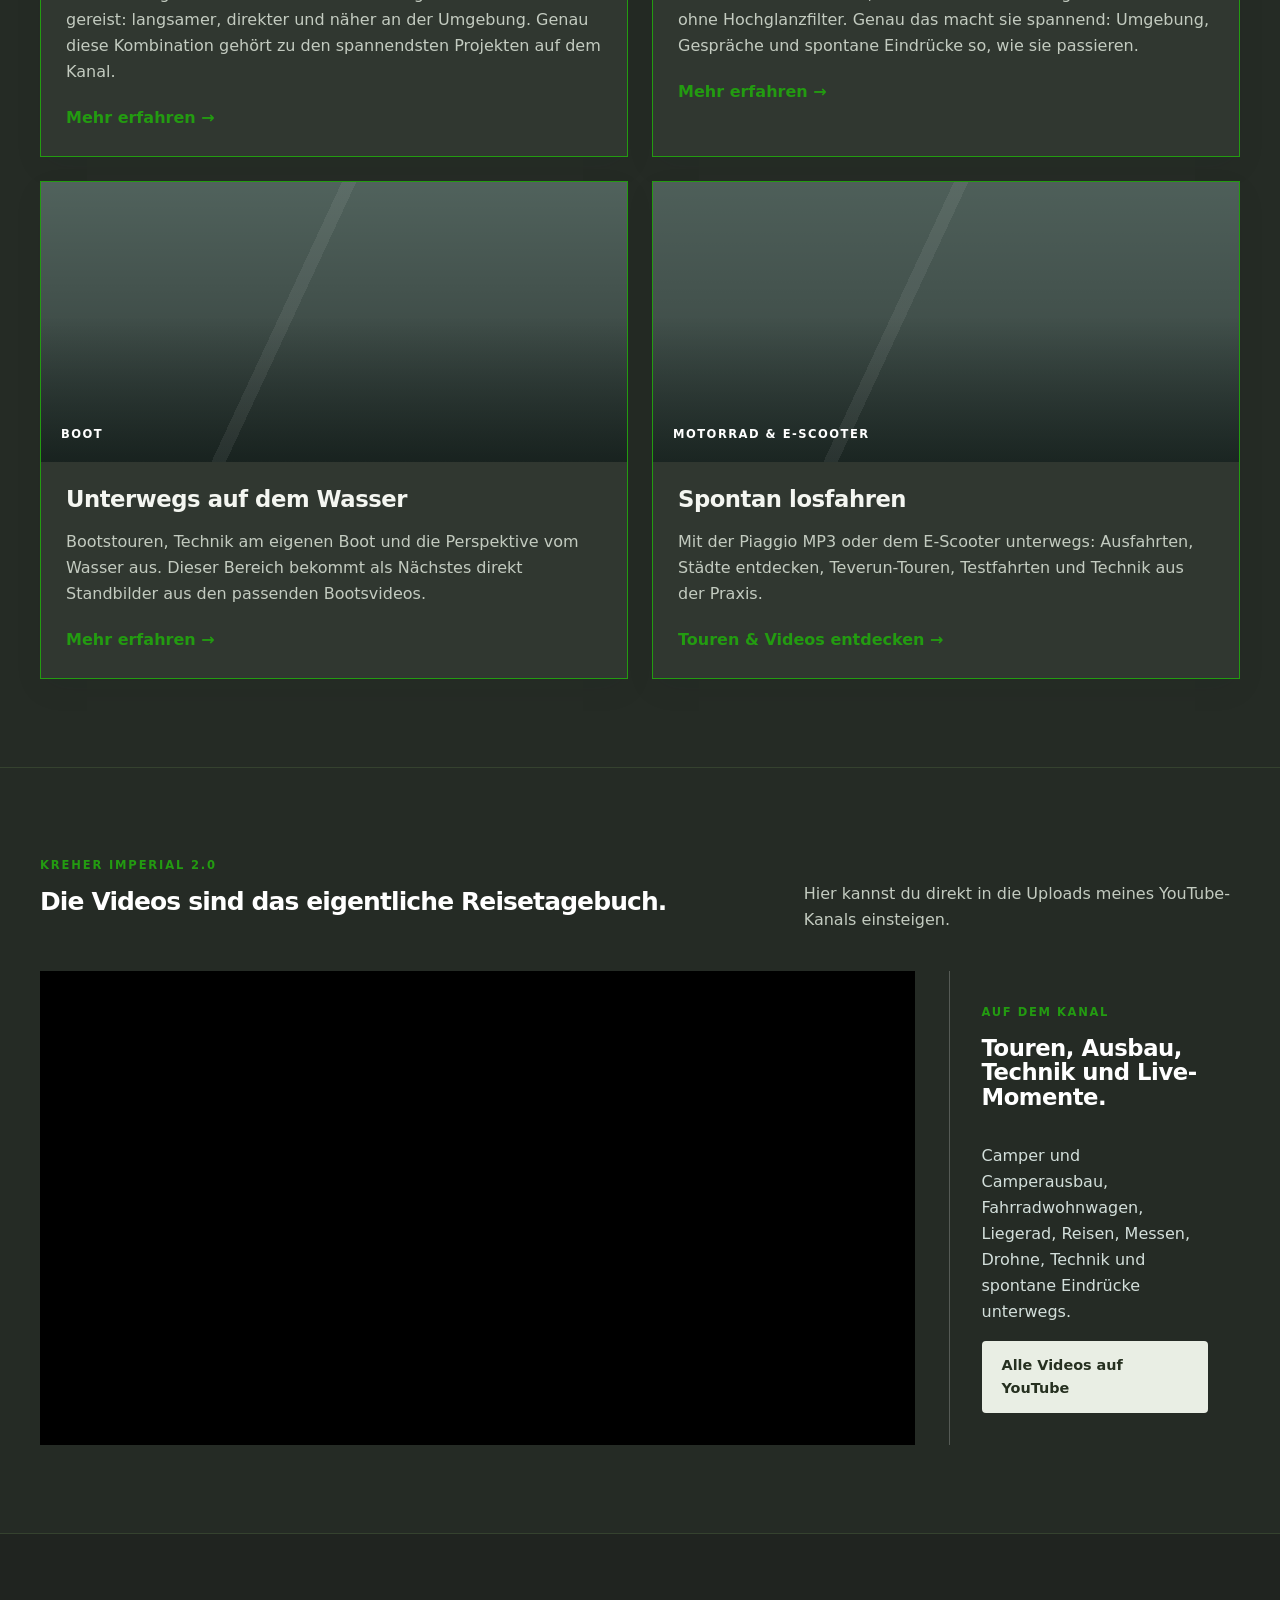
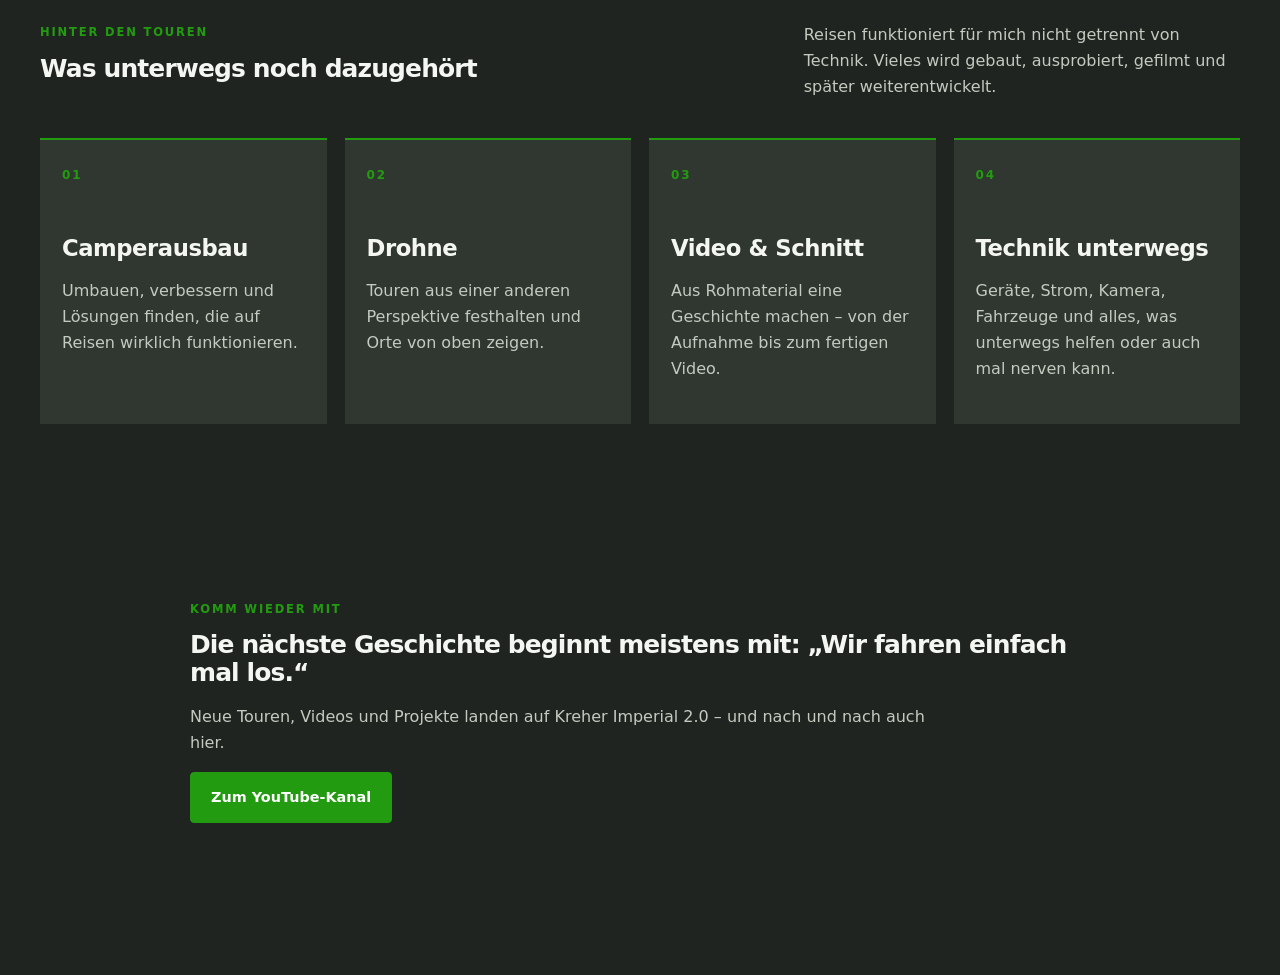
==== commit 5c7342f2: "Reduce space above the YouTube notice below the header" ====
--- a/index.html
+++ b/index.html
@@ -10,7 +10,7 @@
 <meta name="theme-color" content="#239B11">
 <meta name="description" content="Kreher Imperial 2.0 – Reisen mit Camper, Fahrradwohnwagen, Liegerad, Boot und Piaggio MP3. Touren, Livestreams, Videos und Projekte.">
 <title>Kreher Imperial 2.0 | Komm mit auf Tour</title>
-<link rel="stylesheet" href="styles.css?v=38">
+<link rel="stylesheet" href="styles.css?v=39">
 </head>
 <body>
 <header class="site-header">
--- a/styles.css
+++ b/styles.css
@@ -327,3 +327,8 @@
 @media(min-width:721px) and (prefers-reduced-motion:no-preference){.current-video-arrow{animation:current-video-arrow-bob 3s ease-in-out infinite}}
 @media(max-width:720px){.hero-media{grid-template-rows:auto auto 160px}.current-video-label{font-size:.9rem;letter-spacing:.045em}.current-video-arrow{width:34px;height:45px}}
 @keyframes current-video-arrow-bob{0%,100%{transform:translateY(0)}50%{transform:translateY(5px)}}
+
+/* Startseite: Hinweis dicht unter der Kopfzeile, ohne ungenutzten oberen Raum. */
+.hero{padding-top:8px}
+.hero-grid{align-items:start}
+@media(max-width:950px){.hero-grid{row-gap:20px}}
